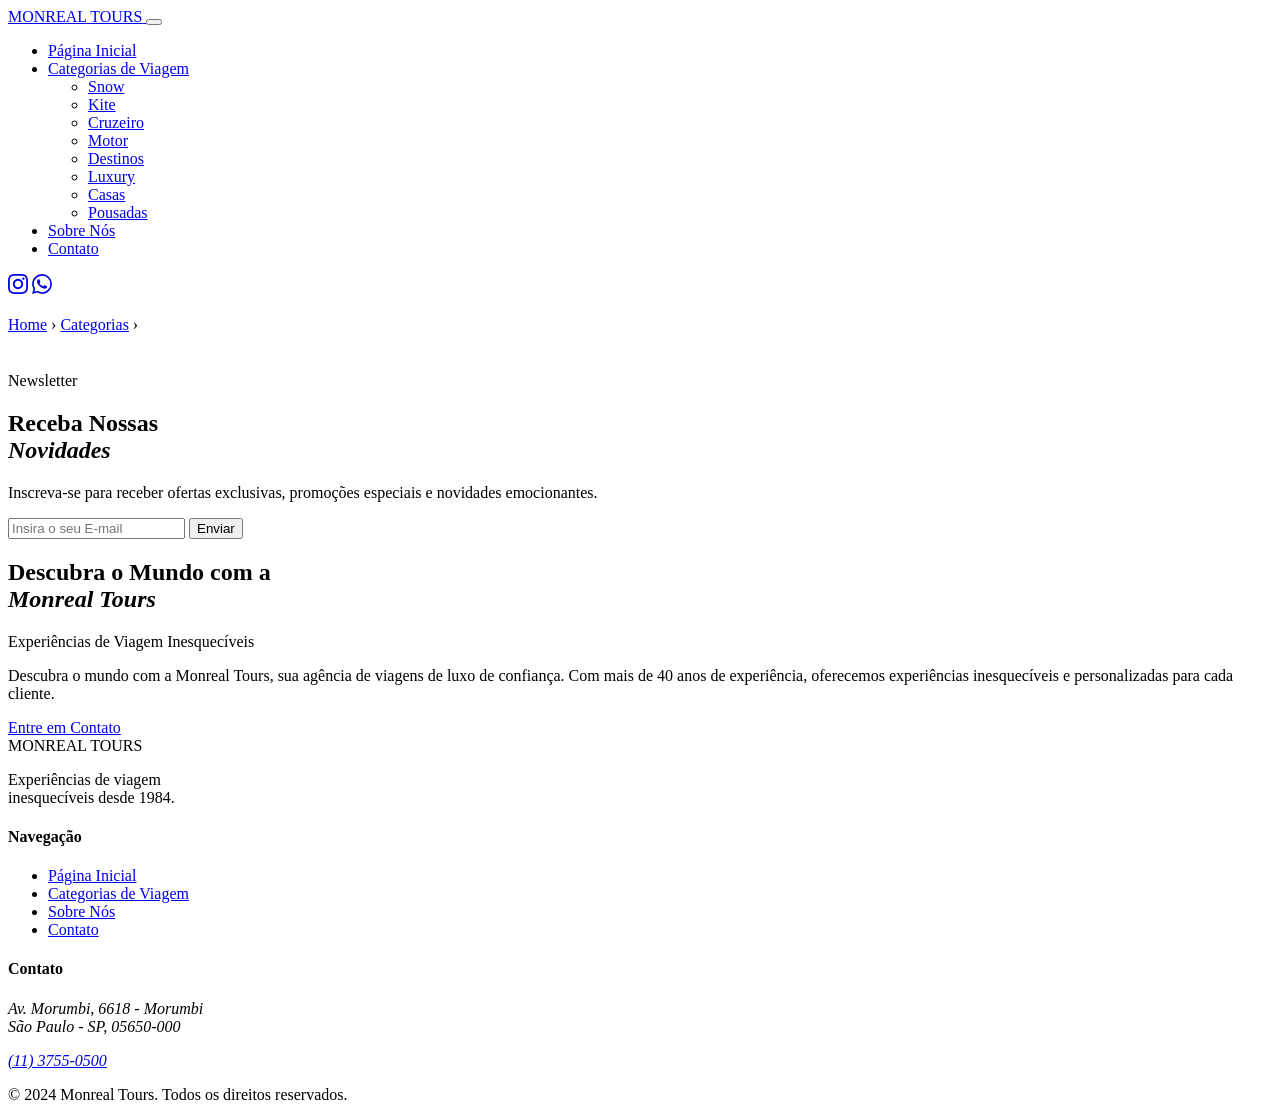
==== categoria.html @ c7194fc1 "Add files via upload" ====
<!DOCTYPE html>
<html lang="pt-BR">
<head>
  <meta charset="UTF-8" />
  <meta name="viewport" content="width=device-width, initial-scale=1.0" />
  <title>Categoria – Monreal Tours</title>
  <link rel="preconnect" href="https://fonts.googleapis.com" />
  <link rel="preconnect" href="https://fonts.gstatic.com" crossorigin />
  <link href="https://fonts.googleapis.com/css2?family=Cormorant+Garamond:ital,wght@0,300;0,400;0,600;0,700;1,300;1,400&family=DM+Sans:opsz,wght@9..40,300;9..40,400;9..40,500;9..40,600&display=swap" rel="stylesheet" />
  <link rel="stylesheet" href="assets/css/style.css" />
</head>
<body>

  <!-- NAVBAR -->
  <nav class="navbar" id="navbar">
    <div class="nav-container">
      <a href="index.html" class="nav-logo">
        <span class="logo-text">MONREAL</span>
        <span class="logo-sub">TOURS</span>
      </a>
      <button class="nav-toggle" id="navToggle" aria-label="Menu">
        <span></span><span></span><span></span>
      </button>
      <ul class="nav-links" id="navLinks">
        <li><a href="index.html">Página Inicial</a></li>
        <li class="has-dropdown">
          <a href="categorias.html" class="active">Categorias de Viagem</a>
          <ul class="dropdown">
            <li><a href="categoria.html?cat=snow">Snow</a></li>
            <li><a href="categoria.html?cat=kite">Kite</a></li>
            <li><a href="categoria.html?cat=cruzeiro">Cruzeiro</a></li>
            <li><a href="categoria.html?cat=motor">Motor</a></li>
            <li><a href="categoria.html?cat=destinos">Destinos</a></li>
            <li><a href="categoria.html?cat=luxury">Luxury</a></li>
            <li><a href="categoria.html?cat=casas">Casas</a></li>
            <li><a href="categoria.html?cat=pousadas">Pousadas</a></li>
          </ul>
        </li>
        <li><a href="sobre.html">Sobre Nós</a></li>
        <li><a href="contato.html">Contato</a></li>
      </ul>
      <div class="nav-social">
        <a href="#" aria-label="Instagram" class="social-icon"><svg width="20" height="20" viewBox="0 0 24 24" fill="currentColor"><path d="M12 2.163c3.204 0 3.584.012 4.85.07 3.252.148 4.771 1.691 4.919 4.919.058 1.265.069 1.645.069 4.849 0 3.205-.012 3.584-.069 4.849-.149 3.225-1.664 4.771-4.919 4.919-1.266.058-1.644.07-4.85.07-3.204 0-3.584-.012-4.849-.07-3.26-.149-4.771-1.699-4.919-4.92-.058-1.265-.07-1.644-.07-4.849 0-3.204.013-3.583.07-4.849.149-3.227 1.664-4.771 4.919-4.919 1.266-.057 1.645-.069 4.849-.069zm0-2.163c-3.259 0-3.667.014-4.947.072-4.358.2-6.78 2.618-6.98 6.98-.059 1.281-.073 1.689-.073 4.948 0 3.259.014 3.668.072 4.948.2 4.358 2.618 6.78 6.98 6.98 1.281.058 1.689.072 4.948.072 3.259 0 3.668-.014 4.948-.072 4.354-.2 6.782-2.618 6.979-6.98.059-1.28.073-1.689.073-4.948 0-3.259-.014-3.667-.072-4.947-.196-4.354-2.617-6.78-6.979-6.98-1.281-.059-1.69-.073-4.949-.073zm0 5.838c-3.403 0-6.162 2.759-6.162 6.162s2.759 6.163 6.162 6.163 6.162-2.759 6.162-6.163c0-3.403-2.759-6.162-6.162-6.162zm0 10.162c-2.209 0-4-1.79-4-4 0-2.209 1.791-4 4-4s4 1.791 4 4c0 2.21-1.791 4-4 4zm6.406-11.845c-.796 0-1.441.645-1.441 1.44s.645 1.44 1.441 1.44c.795 0 1.439-.645 1.439-1.44s-.644-1.44-1.439-1.44z"/></svg></a>
        <a href="https://wa.me/5511000000000" aria-label="WhatsApp" class="social-icon"><svg width="20" height="20" viewBox="0 0 24 24" fill="currentColor"><path d="M17.472 14.382c-.297-.149-1.758-.867-2.03-.967-.273-.099-.471-.148-.67.15-.197.297-.767.966-.94 1.164-.173.199-.347.223-.644.075-.297-.15-1.255-.463-2.39-1.475-.883-.788-1.48-1.761-1.653-2.059-.173-.297-.018-.458.13-.606.134-.133.298-.347.446-.52.149-.174.198-.298.298-.497.099-.198.05-.371-.025-.52-.075-.149-.669-1.612-.916-2.207-.242-.579-.487-.5-.669-.51-.173-.008-.371-.01-.57-.01-.198 0-.52.074-.792.372-.272.297-1.04 1.016-1.04 2.479 0 1.462 1.065 2.875 1.213 3.074.149.198 2.096 3.2 5.077 4.487.709.306 1.262.489 1.694.625.712.227 1.36.195 1.871.118.571-.085 1.758-.719 2.006-1.413.248-.694.248-1.289.173-1.413-.074-.124-.272-.198-.57-.347m-5.421 7.403h-.004a9.87 9.87 0 01-5.031-1.378l-.361-.214-3.741.982.998-3.648-.235-.374a9.86 9.86 0 01-1.51-5.26c.001-5.45 4.436-9.884 9.888-9.884 2.64 0 5.122 1.03 6.988 2.898a9.825 9.825 0 012.893 6.994c-.003 5.45-4.437 9.884-9.885 9.884m8.413-18.297A11.815 11.815 0 0012.05 0C5.495 0 .16 5.335.157 11.892c0 2.096.547 4.142 1.588 5.945L.057 24l6.305-1.654a11.882 11.882 0 005.683 1.448h.005c6.554 0 11.89-5.335 11.893-11.893a11.821 11.821 0 00-3.48-8.413z"/></svg></a>
      </div>
    </div>
  </nav>

  <!-- PAGE HERO – populado via JS -->
  <section class="page-hero" id="categoryHero">
    <div class="page-hero-bg">
      <img id="categoryHeroImg" src="" alt="" />
      <div class="page-hero-overlay"></div>
    </div>
    <div class="page-hero-content">
      <nav class="breadcrumb" aria-label="Breadcrumb">
        <a href="index.html">Home</a> <span>›</span>
        <a href="categorias.html">Categorias</a> <span>›</span>
        <span id="categoryBreadcrumb"></span>
      </nav>
      <h1 id="categoryTitle"></h1>
    </div>
  </section>

  <!-- DESCRIPTION -->
  <section class="section">
    <div class="container">
      <div class="section-header">
        <div class="section-label" id="categoryLabel"></div>
        <h2 class="section-title" id="categorySubtitle"></h2>
        <p class="section-desc" id="categoryDescription"></p>
      </div>

      <!-- PRODUTOS GRID -->
      <!-- 
        NOTA PARA CMS FUTURO:
        Esta grid será populada dinamicamente pelo CMS.
        Cada produto terá: id, nome, operadora, destino, descrição, imagens[], categoria.
        A estrutura de dados está em assets/js/data.js
      -->
      <div class="products-grid" id="productsGrid">
        <!-- Populado via JS -->
      </div>
    </div>
  </section>

  <!-- NEWSLETTER -->
  <section class="section section-newsletter">
    <div class="newsletter-collage">
      <img src="https://images.unsplash.com/photo-1548574505-5e239809ee19?w=400&q=80" alt="" class="collage-img" style="--r:0deg;--x:0%;--y:10%" />
      <img src="https://images.unsplash.com/photo-1524492412937-b28074a5d7da?w=300&q=80" alt="" class="collage-img" style="--r:3deg;--x:5%;--y:0%" />
    </div>
    <div class="newsletter-content">
      <div class="section-label">Newsletter</div>
      <h2 class="section-title">Receba Nossas<br /><em>Novidades</em></h2>
      <p class="section-desc">Inscreva-se para receber ofertas exclusivas, promoções especiais e novidades emocionantes.</p>
      <form class="newsletter-form" onsubmit="handleNewsletter(event)">
        <div class="form-row">
          <input type="email" placeholder="Insira o seu E-mail" required class="form-input" />
          <button type="submit" class="btn btn-primary">Enviar</button>
        </div>
      </form>
    </div>
  </section>

  <!-- ABOUT CTA -->
  <section class="section section-about-cta">
    <div class="container">
      <div class="about-cta-inner">
        <h2 class="section-title centered">Descubra o Mundo com a<br /><em>Monreal Tours</em></h2>
        <p class="section-subtitle centered">Experiências de Viagem Inesquecíveis</p>
        <p class="section-desc centered">Descubra o mundo com a Monreal Tours, sua agência de viagens de luxo de confiança. Com mais de 40 anos de experiência, oferecemos experiências inesquecíveis e personalizadas para cada cliente.</p>
        <a href="contato.html" class="btn btn-primary">Entre em Contato</a>
      </div>
    </div>
  </section>

  <!-- FOOTER -->
  <footer class="footer">
    <div class="footer-container">
      <div class="footer-brand">
        <div class="footer-logo">
          <span class="logo-text">MONREAL</span>
          <span class="logo-sub">TOURS</span>
        </div>
        <p class="footer-tagline">Experiências de viagem<br />inesquecíveis desde 1984.</p>
      </div>
      <div class="footer-nav">
        <h4>Navegação</h4>
        <ul>
          <li><a href="index.html">Página Inicial</a></li>
          <li><a href="categorias.html">Categorias de Viagem</a></li>
          <li><a href="sobre.html">Sobre Nós</a></li>
          <li><a href="contato.html">Contato</a></li>
        </ul>
      </div>
      <div class="footer-contact">
        <h4>Contato</h4>
        <address>
          <p>Av. Morumbi, 6618 - Morumbi<br />São Paulo - SP, 05650-000</p>
          <p><a href="tel:+551137550500">(11) 3755-0500</a></p>
        </address>
      </div>
    </div>
    <div class="footer-bottom">
      <p>© 2024 Monreal Tours. Todos os direitos reservados.</p>
    </div>
  </footer>

  <script src="assets/js/data.js"></script>
  <script src="assets/js/main.js"></script>
</body>
</html>
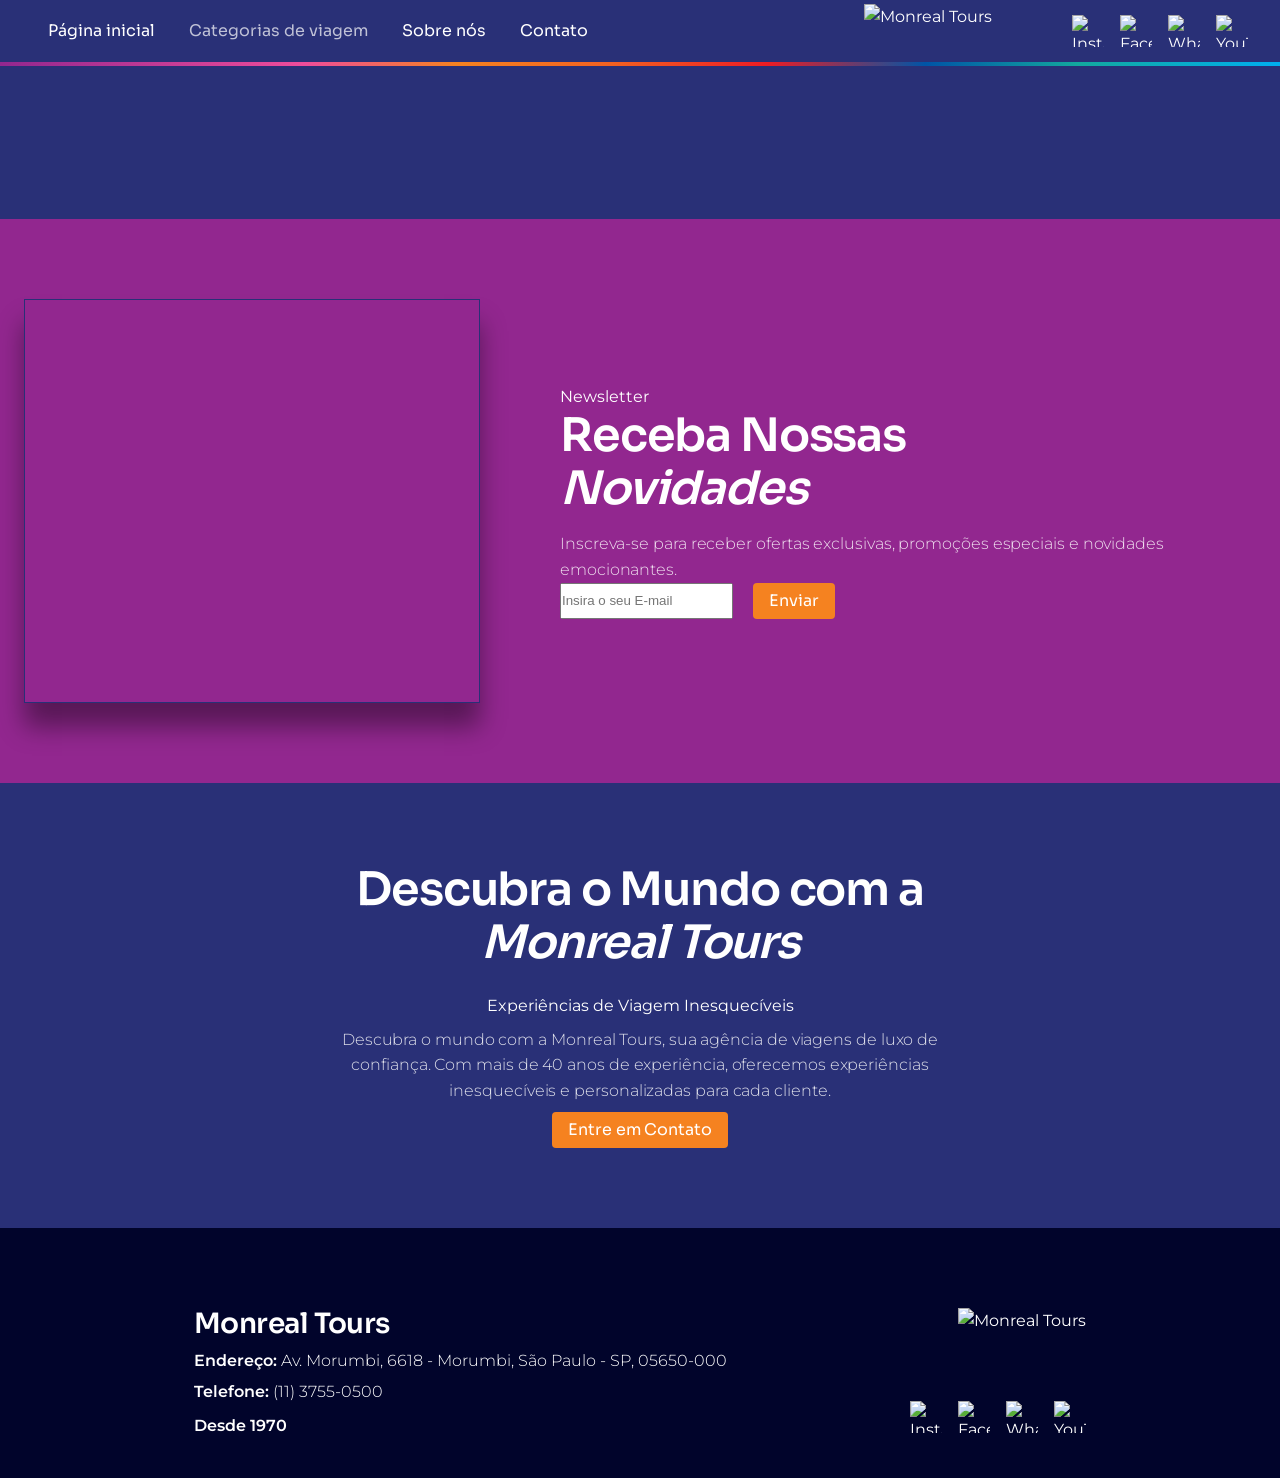
==== commit b6d46b8e: "Add files via upload" ====
--- a/categoria.html
+++ b/categoria.html
@@ -4,45 +4,46 @@
   <meta charset="UTF-8" />
   <meta name="viewport" content="width=device-width, initial-scale=1.0" />
   <title>Categoria – Monreal Tours</title>
-  <link rel="preconnect" href="https://fonts.googleapis.com" />
-  <link rel="preconnect" href="https://fonts.gstatic.com" crossorigin />
-  <link href="https://fonts.googleapis.com/css2?family=Cormorant+Garamond:ital,wght@0,300;0,400;0,600;0,700;1,300;1,400&family=DM+Sans:opsz,wght@9..40,300;9..40,400;9..40,500;9..40,600&display=swap" rel="stylesheet" />
-  <link rel="stylesheet" href="assets/css/style.css" />
+  
+  <link rel="stylesheet" href="style.css" />
 </head>
 <body>
-
   <!-- NAVBAR -->
   <nav class="navbar" id="navbar">
     <div class="nav-container">
+      <div class="nav-links-left">
+        <a href="index.html">Página inicial</a>
+        <a href="categorias.html" class="active">Categorias de viagem</a>
+        <a href="sobre.html">Sobre nós</a>
+        <a href="contato.html">Contato</a>
+      </div>
       <a href="index.html" class="nav-logo">
-        <span class="logo-text">MONREAL</span>
-        <span class="logo-sub">TOURS</span>
+        <img src="logomonreal.svg" alt="Monreal Tours" />
       </a>
+      <div class="nav-social">
+        <a href="https://instagram.com/monrealtours" target="_blank" rel="noopener" aria-label="Instagram">
+          <img src="assets/icons/instagram.svg" alt="Instagram" />
+        </a>
+        <a href="#" target="_blank" rel="noopener" aria-label="Facebook">
+          <img src="assets/icons/facebook.svg" alt="Facebook" />
+        </a>
+        <a href="https://wa.me/5511375550500" target="_blank" rel="noopener" aria-label="WhatsApp">
+          <img src="assets/icons/whatsapp.svg" alt="WhatsApp" />
+        </a>
+        <a href="https://youtube.com/@monrealtourstv" target="_blank" rel="noopener" aria-label="YouTube">
+          <img src="assets/icons/youtube.svg" alt="YouTube" />
+        </a>
+      </div>
       <button class="nav-toggle" id="navToggle" aria-label="Menu">
         <span></span><span></span><span></span>
       </button>
-      <ul class="nav-links" id="navLinks">
-        <li><a href="index.html">Página Inicial</a></li>
-        <li class="has-dropdown">
-          <a href="categorias.html" class="active">Categorias de Viagem</a>
-          <ul class="dropdown">
-            <li><a href="categoria.html?cat=snow">Snow</a></li>
-            <li><a href="categoria.html?cat=kite">Kite</a></li>
-            <li><a href="categoria.html?cat=cruzeiro">Cruzeiro</a></li>
-            <li><a href="categoria.html?cat=motor">Motor</a></li>
-            <li><a href="categoria.html?cat=destinos">Destinos</a></li>
-            <li><a href="categoria.html?cat=luxury">Luxury</a></li>
-            <li><a href="categoria.html?cat=casas">Casas</a></li>
-            <li><a href="categoria.html?cat=pousadas">Pousadas</a></li>
-          </ul>
-        </li>
-        <li><a href="sobre.html">Sobre Nós</a></li>
-        <li><a href="contato.html">Contato</a></li>
-      </ul>
-      <div class="nav-social">
-        <a href="#" aria-label="Instagram" class="social-icon"><svg width="20" height="20" viewBox="0 0 24 24" fill="currentColor"><path d="M12 2.163c3.204 0 3.584.012 4.85.07 3.252.148 4.771 1.691 4.919 4.919.058 1.265.069 1.645.069 4.849 0 3.205-.012 3.584-.069 4.849-.149 3.225-1.664 4.771-4.919 4.919-1.266.058-1.644.07-4.85.07-3.204 0-3.584-.012-4.849-.07-3.26-.149-4.771-1.699-4.919-4.92-.058-1.265-.07-1.644-.07-4.849 0-3.204.013-3.583.07-4.849.149-3.227 1.664-4.771 4.919-4.919 1.266-.057 1.645-.069 4.849-.069zm0-2.163c-3.259 0-3.667.014-4.947.072-4.358.2-6.78 2.618-6.98 6.98-.059 1.281-.073 1.689-.073 4.948 0 3.259.014 3.668.072 4.948.2 4.358 2.618 6.78 6.98 6.98 1.281.058 1.689.072 4.948.072 3.259 0 3.668-.014 4.948-.072 4.354-.2 6.782-2.618 6.979-6.98.059-1.28.073-1.689.073-4.948 0-3.259-.014-3.667-.072-4.947-.196-4.354-2.617-6.78-6.979-6.98-1.281-.059-1.69-.073-4.949-.073zm0 5.838c-3.403 0-6.162 2.759-6.162 6.162s2.759 6.163 6.162 6.163 6.162-2.759 6.162-6.163c0-3.403-2.759-6.162-6.162-6.162zm0 10.162c-2.209 0-4-1.79-4-4 0-2.209 1.791-4 4-4s4 1.791 4 4c0 2.21-1.791 4-4 4zm6.406-11.845c-.796 0-1.441.645-1.441 1.44s.645 1.44 1.441 1.44c.795 0 1.439-.645 1.439-1.44s-.644-1.44-1.439-1.44z"/></svg></a>
-        <a href="https://wa.me/5511000000000" aria-label="WhatsApp" class="social-icon"><svg width="20" height="20" viewBox="0 0 24 24" fill="currentColor"><path d="M17.472 14.382c-.297-.149-1.758-.867-2.03-.967-.273-.099-.471-.148-.67.15-.197.297-.767.966-.94 1.164-.173.199-.347.223-.644.075-.297-.15-1.255-.463-2.39-1.475-.883-.788-1.48-1.761-1.653-2.059-.173-.297-.018-.458.13-.606.134-.133.298-.347.446-.52.149-.174.198-.298.298-.497.099-.198.05-.371-.025-.52-.075-.149-.669-1.612-.916-2.207-.242-.579-.487-.5-.669-.51-.173-.008-.371-.01-.57-.01-.198 0-.52.074-.792.372-.272.297-1.04 1.016-1.04 2.479 0 1.462 1.065 2.875 1.213 3.074.149.198 2.096 3.2 5.077 4.487.709.306 1.262.489 1.694.625.712.227 1.36.195 1.871.118.571-.085 1.758-.719 2.006-1.413.248-.694.248-1.289.173-1.413-.074-.124-.272-.198-.57-.347m-5.421 7.403h-.004a9.87 9.87 0 01-5.031-1.378l-.361-.214-3.741.982.998-3.648-.235-.374a9.86 9.86 0 01-1.51-5.26c.001-5.45 4.436-9.884 9.888-9.884 2.64 0 5.122 1.03 6.988 2.898a9.825 9.825 0 012.893 6.994c-.003 5.45-4.437 9.884-9.885 9.884m8.413-18.297A11.815 11.815 0 0012.05 0C5.495 0 .16 5.335.157 11.892c0 2.096.547 4.142 1.588 5.945L.057 24l6.305-1.654a11.882 11.882 0 005.683 1.448h.005c6.554 0 11.89-5.335 11.893-11.893a11.821 11.821 0 00-3.48-8.413z"/></svg></a>
-      </div>
+    </div>
+    <div class="nav-colorbar"></div>
+    <div class="nav-mobile" id="navMobile">
+      <a href="index.html">Página inicial</a>
+      <a href="categorias.html">Categorias de viagem</a>
+      <a href="sobre.html">Sobre nós</a>
+      <a href="contato.html">Contato</a>
     </div>
   </nav>
 
@@ -114,36 +115,38 @@
       </div>
     </div>
   </section>
-
   <!-- FOOTER -->
   <footer class="footer">
-    <div class="footer-container">
-      <div class="footer-brand">
-        <div class="footer-logo">
-          <span class="logo-text">MONREAL</span>
-          <span class="logo-sub">TOURS</span>
+    <div class="footer-content">
+      <div class="footer-info">
+        <p class="footer-brand">Monreal Tours</p>
+        <div class="footer-address-row">
+          <strong>Endereço:</strong>
+          <span>Av. Morumbi, 6618 - Morumbi, São Paulo - SP, 05650-000</span>
         </div>
-        <p class="footer-tagline">Experiências de viagem<br />inesquecíveis desde 1984.</p>
+        <div class="footer-address-row">
+          <strong>Telefone:</strong>
+          <span>(11) 3755-0500</span>
+        </div>
+        <p class="footer-since">Desde 1970</p>
       </div>
-      <div class="footer-nav">
-        <h4>Navegação</h4>
-        <ul>
-          <li><a href="index.html">Página Inicial</a></li>
-          <li><a href="categorias.html">Categorias de Viagem</a></li>
-          <li><a href="sobre.html">Sobre Nós</a></li>
-          <li><a href="contato.html">Contato</a></li>
-        </ul>
+      <div class="footer-logo-col">
+        <img src="logomonreal.svg" alt="Monreal Tours" />
+        <div class="footer-social">
+          <a href="https://instagram.com/monrealtours" target="_blank" rel="noopener" aria-label="Instagram">
+            <img src="assets/icons/instagram.svg" alt="Instagram" />
+          </a>
+          <a href="#" target="_blank" rel="noopener" aria-label="Facebook">
+            <img src="assets/icons/facebook.svg" alt="Facebook" />
+          </a>
+          <a href="https://wa.me/5511375550500" target="_blank" rel="noopener" aria-label="WhatsApp">
+            <img src="assets/icons/whatsapp.svg" alt="WhatsApp" />
+          </a>
+          <a href="https://youtube.com/@monrealtourstv" target="_blank" rel="noopener" aria-label="YouTube">
+            <img src="assets/icons/youtube.svg" alt="YouTube" />
+          </a>
+        </div>
       </div>
-      <div class="footer-contact">
-        <h4>Contato</h4>
-        <address>
-          <p>Av. Morumbi, 6618 - Morumbi<br />São Paulo - SP, 05650-000</p>
-          <p><a href="tel:+551137550500">(11) 3755-0500</a></p>
-        </address>
-      </div>
-    </div>
-    <div class="footer-bottom">
-      <p>© 2024 Monreal Tours. Todos os direitos reservados.</p>
     </div>
   </footer>
 
--- a/style.css
+++ b/style.css
@@ -0,0 +1,836 @@
+/* =============================================
+   MONREAL TOURS — Main Stylesheet
+   Cores extraídas do Figma: #293077 #01042b #92278f #0054a6 #f58220
+   Fontes: Sora (headings) + Montserrat (body)
+   ============================================= */
+
+/* ── GOOGLE FONTS ────────────────────────────── */
+@import url('https://fonts.googleapis.com/css2?family=Sora:wght@300;400;500;600;700&family=Montserrat:wght@300;400;500;600;700&display=swap');
+
+/* ── TOKENS ─────────────────────────────────── */
+:root {
+  /* Cores exatas do Figma */
+  --blue-main:    #293077;   /* navbar, fundo principal */
+  --blue-dark:    #01042b;   /* footer */
+  --blue-mid:     #0054a6;   /* seção YouTube TV */
+  --purple:       #92278f;   /* seção newsletter */
+  --orange:       #f58220;   /* botões primários CTA */
+  --white:        #FFFFFF;
+  --off-white:    #FAFAFA;   /* cards */
+  --text-dark:    #262626;   /* texto sobre fundo claro */
+  --text-muted:   rgba(255,255,255,0.7);
+  --whatsapp:     #25D366;
+
+  /* Colorbar gradient (navbar separator) */
+  --colorbar: linear-gradient(90deg,
+    #92278f 0%,
+    #ee4c9b 23.7%,
+    #f58220 35.7%,
+    #f26121 47.8%,
+    #ed1c24 59.9%,
+    #0054a6 72.3%,
+    #13a89e 84.2%,
+    #00aeef 100%
+  );
+
+  --font-heading: 'Sora', system-ui, sans-serif;
+  --font-body:    'Montserrat', system-ui, sans-serif;
+
+  --nav-h:       62px;
+  --max-w:       1440px;
+  --inner-w:     1052px;
+  --section-pad: clamp(48px, 6vw, 80px);
+  --radius:      4px;
+  --radius-lg:   8px;
+
+  --ease-out:    cubic-bezier(0.16, 1, 0.3, 1);
+  --border:      rgba(255,255,255,0.12);
+}
+
+/* ── RESET ───────────────────────────────────── */
+*, *::before, *::after { box-sizing: border-box; margin: 0; padding: 0; }
+html { scroll-behavior: smooth; -webkit-text-size-adjust: 100%; }
+body {
+  font-family: var(--font-body);
+  background: var(--blue-main);
+  color: var(--white);
+  line-height: 1.6;
+  font-size: 16px;
+  overflow-x: hidden;
+}
+img { display: block; max-width: 100%; height: auto; }
+a { color: inherit; text-decoration: none; }
+button { cursor: pointer; border: none; background: none; font: inherit; }
+ul { list-style: none; }
+address { font-style: normal; }
+
+/* ── SCROLLBAR ───────────────────────────────── */
+::-webkit-scrollbar { width: 6px; }
+::-webkit-scrollbar-track { background: var(--blue-dark); }
+::-webkit-scrollbar-thumb { background: var(--orange); border-radius: 3px; }
+
+/* ── LAYOUT UTILS ────────────────────────────── */
+.container {
+  max-width: var(--max-w);
+  margin: 0 auto;
+  padding: 0 clamp(16px, 3vw, 32px);
+}
+.inner {
+  max-width: var(--inner-w);
+  margin: 0 auto;
+}
+.section {
+  padding: var(--section-pad) 0;
+}
+
+/* ── TYPOGRAPHY ──────────────────────────────── */
+h1, h2, h3, h4, h5 {
+  font-family: var(--font-heading);
+  font-weight: 600;
+  line-height: 1.15;
+}
+
+.section-title {
+  font-family: var(--font-heading);
+  font-size: clamp(1.8rem, 3.6vw, 3.25rem);
+  font-weight: 600;
+  line-height: 1.15;
+  letter-spacing: -0.025em;
+  color: var(--white);
+  margin-bottom: 16px;
+}
+.section-title.dark { color: var(--text-dark); }
+
+.section-desc {
+  font-family: var(--font-body);
+  font-size: 1rem;
+  font-weight: 300;
+  line-height: 1.6;
+  color: rgba(255,255,255,0.85);
+  max-width: 696px;
+  letter-spacing: -0.005em;
+}
+.section-header { margin-bottom: 40px; }
+
+/* ── BUTTONS ─────────────────────────────────── */
+.btn {
+  display: inline-flex;
+  align-items: center;
+  gap: 8px;
+  padding: 8px 16px;
+  border-radius: var(--radius);
+  font-family: var(--font-heading);
+  font-size: 1rem;
+  font-weight: 400;
+  line-height: 1.25;
+  letter-spacing: -0.005em;
+  transition: all 0.22s var(--ease-out);
+  white-space: nowrap;
+}
+.btn-primary {
+  background: var(--orange);
+  color: var(--white);
+}
+.btn-primary:hover {
+  background: #e0721a;
+  transform: translateY(-1px);
+  box-shadow: 0 6px 20px rgba(245,130,32,0.4);
+}
+.btn-link {
+  background: transparent;
+  color: var(--blue-main);
+  padding: 8px 16px;
+}
+.btn-link:hover { opacity: 0.65; }
+.btn-link.light { color: var(--white); }
+.btn-ghost {
+  background: transparent;
+  color: var(--white);
+  border: 1px solid rgba(255,255,255,0.4);
+}
+.btn-ghost:hover {
+  border-color: var(--orange);
+  color: var(--orange);
+}
+.btn-whatsapp {
+  background: var(--whatsapp);
+  color: var(--white);
+}
+.btn-whatsapp:hover {
+  background: #20bd5a;
+  transform: translateY(-1px);
+  box-shadow: 0 6px 20px rgba(37,211,102,0.35);
+}
+.btn.full-width { width: 100%; justify-content: center; }
+
+/* ── NAVBAR ──────────────────────────────────── */
+.navbar {
+  position: fixed;
+  top: 0; left: 0; right: 0;
+  z-index: 100;
+  background: var(--blue-main);
+  transition: box-shadow 0.3s;
+}
+.navbar.scrolled {
+  box-shadow: 0 2px 24px rgba(0,0,0,0.5);
+}
+.nav-container {
+  max-width: var(--max-w);
+  margin: 0 auto;
+  padding: 0 32px;
+  height: var(--nav-h);
+  display: flex;
+  align-items: center;
+  gap: 80px;
+}
+.nav-links-left {
+  display: flex;
+  align-items: center;
+  gap: 2px;
+  flex: 1;
+}
+.nav-links-left a {
+  font-family: var(--font-heading);
+  font-size: 1rem;
+  font-weight: 400;
+  line-height: 1.25;
+  color: var(--white);
+  padding: 8px 16px;
+  border-radius: var(--radius);
+  transition: opacity 0.2s;
+}
+.nav-links-left a:hover,
+.nav-links-left a.active { opacity: 0.7; }
+
+.nav-logo {
+  flex-shrink: 0;
+  display: flex;
+  align-items: center;
+}
+.nav-logo img { height: 54px; width: auto; }
+
+.nav-social {
+  display: flex;
+  align-items: center;
+  gap: 16px;
+}
+.nav-social a img { width: 32px; height: 32px; }
+
+.nav-colorbar {
+  height: 4px;
+  width: 100%;
+  background: var(--colorbar);
+}
+
+.nav-toggle {
+  display: none;
+  flex-direction: column;
+  gap: 5px;
+  padding: 8px;
+  margin-left: auto;
+}
+.nav-toggle span {
+  display: block;
+  width: 22px; height: 2px;
+  background: var(--white);
+  border-radius: 2px;
+  transition: all 0.25s;
+}
+
+.nav-mobile {
+  display: none;
+  flex-direction: column;
+  background: var(--blue-main);
+  padding: 16px 24px 24px;
+  gap: 4px;
+}
+.nav-mobile.open { display: flex; }
+.nav-mobile a {
+  font-family: var(--font-heading);
+  font-size: 1rem;
+  color: var(--white);
+  padding: 12px 16px;
+  border-bottom: 1px solid var(--border);
+  display: block;
+}
+.nav-mobile a:hover { opacity: 0.75; }
+
+/* ── HERO BANNER ─────────────────────────────── */
+.hero {
+  position: relative;
+  height: 320px;
+  display: flex;
+  align-items: flex-end;
+  overflow: hidden;
+  margin-top: var(--nav-h);
+}
+.hero-bg { position: absolute; inset: 0; }
+.hero-img {
+  width: 100%; height: 100%;
+  object-fit: cover;
+  animation: heroZoom 14s ease-in-out infinite alternate;
+}
+@keyframes heroZoom {
+  from { transform: scale(1); }
+  to   { transform: scale(1.06); }
+}
+.hero-overlay {
+  position: absolute; inset: 0;
+  background: rgba(41,48,119,0.32);
+}
+.hero-content {
+  position: relative; z-index: 2;
+  width: 100%;
+  padding: 0 clamp(24px, 4vw, 262px) 48px;
+}
+.hero-title {
+  font-family: var(--font-heading);
+  font-size: clamp(1.6rem, 3.6vw, 3.25rem);
+  font-weight: 600;
+  line-height: 1.15;
+  letter-spacing: -0.025em;
+  color: var(--white);
+}
+
+/* ── CARDS SECTION ───────────────────────────── */
+.section-cards {
+  background: var(--blue-main);
+  padding: 80px 0;
+}
+.cards-heading {
+  padding: 0 clamp(16px, 4vw, 194px);
+  margin-bottom: 24px;
+}
+.cards-grid-wrap {
+  display: flex;
+  justify-content: center;
+}
+.cards-grid {
+  display: flex;
+  flex-wrap: wrap;
+  gap: 24px;
+  max-width: var(--inner-w);
+  padding: 0 16px;
+}
+
+/* ── CARD COMPONENT ──────────────────────────── */
+.card {
+  background: var(--off-white);
+  border-radius: var(--radius);
+  padding: 16px;
+  width: 251px;
+  display: flex;
+  flex-direction: column;
+  gap: 8px;
+  box-shadow: 0 4px 4px rgba(0,0,0,0.25);
+  transition: transform 0.25s var(--ease-out), box-shadow 0.25s;
+  flex-shrink: 0;
+}
+.card:hover {
+  transform: translateY(-4px);
+  box-shadow: 0 12px 32px rgba(0,0,0,0.35);
+}
+.card-img {
+  width: 100%; height: 122px;
+  object-fit: cover;
+  border-radius: var(--radius);
+  display: block;
+}
+.card-img-placeholder {
+  width: 100%; height: 122px;
+  background: linear-gradient(135deg, #c8d8e8, #a0b8cc);
+  border-radius: var(--radius);
+}
+.card-title {
+  font-family: var(--font-heading);
+  font-size: 1.25rem;
+  font-weight: 600;
+  line-height: 1.2;
+  letter-spacing: -0.02em;
+  color: var(--text-dark);
+}
+.card-subtitle {
+  font-family: var(--font-body);
+  font-size: 1rem;
+  font-weight: 600;
+  line-height: 1.25;
+  letter-spacing: -0.005em;
+  color: var(--text-dark);
+}
+.card-desc {
+  font-family: var(--font-body);
+  font-size: 0.75rem;
+  font-weight: 300;
+  line-height: 1.35;
+  color: var(--text-dark);
+  flex: 1;
+}
+.card-footer { display: flex; justify-content: flex-end; }
+.card .btn-link {
+  color: var(--blue-main);
+  font-family: var(--font-heading);
+  font-size: 1rem;
+  font-weight: 400;
+  padding: 8px 16px;
+}
+.card .btn-link:hover { opacity: 0.65; }
+
+/* ── CATEGORIES PAGE ─────────────────────────── */
+.categories-grid {
+  display: grid;
+  grid-template-columns: repeat(2, 1fr);
+  gap: 24px;
+  max-width: var(--inner-w);
+  margin: 0 auto;
+}
+.cat-card {
+  background: var(--off-white);
+  border-radius: var(--radius);
+  overflow: hidden;
+  display: flex;
+  box-shadow: 0 4px 4px rgba(0,0,0,0.25);
+  transition: transform 0.25s var(--ease-out), box-shadow 0.25s;
+}
+.cat-card:hover {
+  transform: translateY(-3px);
+  box-shadow: 0 10px 28px rgba(0,0,0,0.35);
+}
+.cat-img { width: 200px; height: 160px; object-fit: cover; flex-shrink: 0; }
+.cat-img-placeholder { width: 200px; height: 160px; background: linear-gradient(135deg, #c8d8e8, #a0b8cc); flex-shrink: 0; }
+.cat-body {
+  padding: 20px;
+  display: flex;
+  flex-direction: column;
+  gap: 6px;
+  flex: 1;
+}
+.cat-title { font-family: var(--font-heading); font-size: 1.25rem; font-weight: 600; color: var(--text-dark); letter-spacing: -0.02em; }
+.cat-subtitle { font-size: 0.875rem; font-weight: 600; color: var(--text-dark); }
+.cat-desc { font-size: 0.75rem; font-weight: 300; color: var(--text-dark); line-height: 1.4; flex: 1; }
+.cat-body .btn-link { color: var(--blue-main); padding: 6px 0; font-size: 0.875rem; align-self: flex-end; }
+
+/* ── PRODUCTS GRID ───────────────────────────── */
+.products-grid {
+  display: grid;
+  grid-template-columns: repeat(4, 1fr);
+  gap: 24px;
+  max-width: var(--max-w);
+  margin: 0 auto;
+  padding: 0 32px;
+}
+
+/* ── INSTAGRAM SECTION ───────────────────────── */
+.section-instagram {
+  background: var(--blue-main);
+  padding: 80px 0;
+}
+.instagram-layout {
+  max-width: var(--max-w);
+  margin: 0 auto;
+  padding: 0 clamp(16px, 3vw, 32px);
+  display: flex;
+  flex-direction: column;
+  gap: 40px;
+}
+.instagram-text { max-width: 696px; }
+.instagram-grid {
+  display: grid;
+  grid-template-columns: repeat(4, 1fr);
+  gap: 32px;
+  max-width: var(--inner-w);
+}
+.instagram-photo { aspect-ratio: 1; object-fit: cover; display: block; width: 100%; }
+.instagram-photo-placeholder { aspect-ratio: 1; background: linear-gradient(135deg, #3a4080, #293077); }
+
+/* ── NEWSLETTER SECTION ──────────────────────── */
+.section-newsletter {
+  background: var(--purple);
+  padding: 80px 24px;
+  display: flex;
+  align-items: center;
+  gap: 80px;
+  overflow: hidden;
+  min-height: 484px;
+}
+.newsletter-collage {
+  flex: 1;
+  height: 404px;
+  display: flex;
+  overflow: hidden;
+  border: 1px solid var(--blue-main);
+  box-shadow: 0 24px 24px rgba(0,0,0,0.4);
+  min-width: 0;
+}
+.newsletter-collage img { height: 100%; width: auto; flex-shrink: 0; object-fit: cover; }
+.newsletter-form-col {
+  flex: 0 0 540px;
+  display: flex;
+  flex-direction: column;
+  gap: 24px;
+}
+.newsletter-form { display: flex; align-items: flex-end; gap: 8px; }
+.form-field { display: flex; flex-direction: column; gap: 4px; flex: 1; }
+.form-field label {
+  font-family: var(--font-body);
+  font-weight: 300;
+  font-size: 1rem;
+  color: var(--white);
+  line-height: 1.25;
+  letter-spacing: -0.005em;
+}
+.form-field input,
+.form-field textarea,
+.form-field select {
+  background: var(--white);
+  border: none;
+  border-radius: var(--radius);
+  height: 32px;
+  padding: 0 12px;
+  font-family: var(--font-body);
+  font-size: 0.9rem;
+  color: var(--text-dark);
+  width: 100%;
+}
+.form-field textarea { height: auto; min-height: 100px; padding: 10px 12px; resize: vertical; }
+.form-field input:focus,
+.form-field textarea:focus { outline: 2px solid var(--orange); }
+
+/* ── YOUTUBE SECTION ─────────────────────────── */
+.section-youtube {
+  background: var(--blue-mid);
+  padding: 80px;
+  display: flex;
+  align-items: flex-end;
+  gap: 80px;
+  overflow: hidden;
+  min-height: 484px;
+}
+.youtube-text {
+  flex: 1;
+  display: flex;
+  flex-direction: column;
+  gap: 24px;
+  justify-content: center;
+}
+.youtube-mockup { flex-shrink: 0; width: 657px; height: 399px; overflow: hidden; }
+.youtube-mockup img { width: 110%; height: 145%; object-fit: cover; margin-top: -21%; margin-left: -0.03%; }
+
+/* ── SOBRE CTA ───────────────────────────────── */
+.section-about-cta {
+  background: var(--blue-main);
+  padding: 80px 0;
+  text-align: center;
+}
+.about-cta-inner {
+  max-width: 696px;
+  margin: 0 auto;
+  padding: 0 24px;
+  display: flex;
+  flex-direction: column;
+  gap: 8px;
+  align-items: center;
+}
+.about-cta-subtitle {
+  font-family: var(--font-body);
+  font-size: 1rem;
+  font-weight: 600;
+  color: rgba(255,255,255,0.9);
+  letter-spacing: -0.005em;
+}
+
+/* ── FOOTER ──────────────────────────────────── */
+.footer {
+  background: var(--blue-dark);
+  padding: 80px 194px 40px;
+}
+.footer-content { display: flex; align-items: flex-start; gap: 39px; }
+.footer-info {
+  flex: 1;
+  display: flex;
+  flex-direction: column;
+  gap: 11px;
+  color: var(--white);
+}
+.footer-brand {
+  font-family: var(--font-heading);
+  font-size: 1.75rem;
+  font-weight: 600;
+  line-height: 1.15;
+  letter-spacing: -0.02em;
+  color: var(--white);
+}
+.footer-address-row {
+  display: flex;
+  align-items: flex-start;
+  gap: 4px;
+  font-size: 1rem;
+  line-height: 1.25;
+  flex-wrap: wrap;
+}
+.footer-address-row strong { font-family: var(--font-body); font-weight: 600; white-space: nowrap; }
+.footer-address-row span { font-family: var(--font-body); font-weight: 300; }
+.footer-since { font-family: var(--font-body); font-weight: 600; font-size: 1rem; }
+.footer-logo-col {
+  display: flex;
+  flex-direction: column;
+  gap: 8px;
+  align-items: flex-end;
+  justify-content: space-between;
+  height: 125px;
+  flex-shrink: 0;
+}
+.footer-logo-col img { height: 84px; width: auto; }
+.footer-social { display: flex; align-items: center; gap: 16px; }
+.footer-social a img { width: 32px; height: 32px; }
+
+/* ── SOBRE PAGE ──────────────────────────────── */
+.section-sobre { background: var(--blue-main); padding: 80px 0; }
+.sobre-intro-grid {
+  display: grid;
+  grid-template-columns: 1fr 1fr;
+  gap: 80px;
+  align-items: start;
+  max-width: var(--max-w);
+  margin: 0 auto;
+  padding: 0 32px;
+}
+.sobre-logo-display {
+  background: rgba(255,255,255,0.05);
+  border-radius: var(--radius-lg);
+  padding: 48px;
+  display: flex;
+  align-items: center;
+  justify-content: center;
+  margin-bottom: 32px;
+}
+.sobre-logo-display img { height: 120px; width: auto; }
+.sobre-stats { display: grid; grid-template-columns: repeat(3, 1fr); gap: 24px; }
+.stat { display: flex; flex-direction: column; gap: 4px; }
+.stat-num { font-family: var(--font-heading); font-size: 2.5rem; font-weight: 600; color: var(--orange); line-height: 1; }
+.stat-label { font-size: 0.85rem; font-weight: 300; color: rgba(255,255,255,0.7); }
+.sobre-text p { font-family: var(--font-body); font-size: 1rem; font-weight: 300; color: rgba(255,255,255,0.85); line-height: 1.75; margin-bottom: 20px; }
+
+.section-valores { background: rgba(0,0,0,0.15); padding: 80px 0; }
+.valores-grid {
+  display: grid;
+  grid-template-columns: repeat(4, 1fr);
+  gap: 24px;
+  max-width: var(--max-w);
+  margin: 40px auto 0;
+  padding: 0 32px;
+}
+.valor-card {
+  background: rgba(255,255,255,0.06);
+  border: 1px solid var(--border);
+  border-radius: var(--radius-lg);
+  padding: 28px 24px;
+  text-align: center;
+  transition: transform 0.3s var(--ease-out), border-color 0.3s;
+}
+.valor-card:hover { transform: translateY(-4px); border-color: var(--orange); }
+.valor-icon {
+  width: 52px; height: 52px;
+  background: rgba(245,130,32,0.12);
+  border-radius: 50%;
+  display: flex;
+  align-items: center;
+  justify-content: center;
+  margin: 0 auto 16px;
+  color: var(--orange);
+}
+.valor-card h3 { font-family: var(--font-heading); font-size: 1rem; font-weight: 600; color: var(--white); margin-bottom: 10px; }
+.valor-card p { font-size: 0.85rem; font-weight: 300; color: rgba(255,255,255,0.7); line-height: 1.65; }
+
+/* ── PRODUCT PAGE ────────────────────────────── */
+.section-product-detail { background: var(--blue-main); padding: 80px 0; }
+.product-detail-grid {
+  display: grid;
+  grid-template-columns: 1fr 400px;
+  gap: 48px;
+  max-width: var(--max-w);
+  margin: 0 auto;
+  padding: 0 32px;
+  align-items: start;
+}
+.product-hero-img { width: 100%; aspect-ratio: 16/9; object-fit: cover; border-radius: var(--radius); margin-bottom: 24px; }
+.product-hero-placeholder { width: 100%; aspect-ratio: 16/9; background: linear-gradient(135deg, #3a4080, #293077); border-radius: var(--radius); margin-bottom: 24px; }
+.product-tags { display: flex; gap: 8px; flex-wrap: wrap; margin-bottom: 16px; }
+.tag {
+  background: rgba(245,130,32,0.15);
+  color: var(--orange);
+  border: 1px solid rgba(245,130,32,0.3);
+  border-radius: 20px;
+  padding: 4px 14px;
+  font-size: 0.78rem;
+  font-weight: 500;
+}
+.product-info h1 { font-family: var(--font-heading); font-size: clamp(1.5rem, 3vw, 2.5rem); font-weight: 600; color: var(--white); margin-bottom: 8px; letter-spacing: -0.025em; }
+.product-brand { font-size: 1rem; font-weight: 600; color: rgba(255,255,255,0.7); margin-bottom: 24px; }
+.product-desc { font-size: 0.95rem; font-weight: 300; color: rgba(255,255,255,0.8); line-height: 1.8; margin-bottom: 32px; }
+.interest-card {
+  background: rgba(255,255,255,0.05);
+  border: 1px solid var(--border);
+  border-radius: var(--radius-lg);
+  padding: 32px 28px;
+  position: sticky;
+  top: calc(var(--nav-h) + 24px);
+}
+.interest-card h3 { font-family: var(--font-heading); font-size: 1.25rem; font-weight: 600; color: var(--white); margin-bottom: 8px; }
+.interest-card > p { font-size: 0.875rem; color: rgba(255,255,255,0.65); margin-bottom: 24px; font-weight: 300; }
+.interest-form { display: flex; flex-direction: column; gap: 16px; }
+.interest-form .form-field label { font-size: 0.85rem; font-weight: 500; color: rgba(255,255,255,0.8); display: block; margin-bottom: 6px; }
+.interest-form .form-field input,
+.interest-form .form-field textarea,
+.interest-form .form-field select {
+  background: rgba(255,255,255,0.08);
+  border: 1px solid var(--border);
+  border-radius: var(--radius);
+  height: 44px;
+  padding: 0 14px;
+  font-size: 0.9rem;
+  color: var(--white);
+  width: 100%;
+}
+.interest-form .form-field textarea { height: 100px; padding: 12px 14px; }
+.interest-form .form-field input::placeholder,
+.interest-form .form-field textarea::placeholder { color: rgba(255,255,255,0.35); }
+.interest-form .form-field input:focus,
+.interest-form .form-field textarea:focus { outline: none; border-color: var(--orange); }
+.whatsapp-cta-banner {
+  background: var(--whatsapp);
+  border-radius: var(--radius);
+  padding: 20px 24px;
+  display: flex;
+  align-items: center;
+  gap: 16px;
+  margin-top: 24px;
+}
+.whatsapp-cta-banner h4 { font-family: var(--font-heading); font-size: 1rem; font-weight: 600; color: var(--white); margin-bottom: 4px; }
+.whatsapp-cta-banner p { font-size: 0.8rem; color: rgba(255,255,255,0.85); font-weight: 300; }
+
+/* ── GALLERY ─────────────────────────────────── */
+.gallery-grid { display: grid; grid-template-columns: repeat(3, 1fr); gap: 16px; }
+.gallery-img { width: 100%; aspect-ratio: 4/3; object-fit: cover; border-radius: var(--radius); transition: opacity 0.2s; }
+.gallery-img:hover { opacity: 0.85; }
+
+/* ── CONTACT PAGE ────────────────────────────── */
+.section-contact { background: var(--blue-main); padding: 80px 0; }
+.contact-grid {
+  display: grid;
+  grid-template-columns: 1fr 1fr;
+  gap: 60px;
+  max-width: var(--max-w);
+  margin: 0 auto;
+  padding: 0 32px;
+  align-items: start;
+}
+.contact-aside { display: flex; flex-direction: column; gap: 24px; }
+.contact-card {
+  background: rgba(255,255,255,0.05);
+  border: 1px solid var(--border);
+  border-radius: var(--radius-lg);
+  padding: 28px;
+}
+.contact-card h3 { font-family: var(--font-heading); font-size: 1.1rem; font-weight: 600; color: var(--white); margin-bottom: 8px; }
+.contact-card p { font-size: 0.875rem; font-weight: 300; color: rgba(255,255,255,0.7); line-height: 1.7; margin-bottom: 16px; }
+.contact-form { display: flex; flex-direction: column; gap: 20px; }
+.form-row { display: flex; gap: 20px; }
+.form-row .form-field { flex: 1; }
+.contact-form .form-field label { font-size: 0.85rem; font-weight: 500; color: rgba(255,255,255,0.8); display: block; margin-bottom: 6px; }
+.contact-form .form-field input,
+.contact-form .form-field textarea,
+.contact-form .form-field select {
+  background: rgba(255,255,255,0.08);
+  border: 1px solid var(--border);
+  border-radius: var(--radius);
+  height: 44px;
+  padding: 0 14px;
+  font-size: 0.9rem;
+  color: var(--white);
+  width: 100%;
+}
+.contact-form .form-field textarea { height: 120px; padding: 12px 14px; resize: vertical; }
+.contact-form .form-field input::placeholder,
+.contact-form .form-field textarea::placeholder { color: rgba(255,255,255,0.35); }
+.contact-form .form-field input:focus,
+.contact-form .form-field textarea:focus { outline: none; border-color: var(--orange); }
+.contact-social-list { display: flex; gap: 16px; }
+.contact-social-item { display: flex; flex-direction: column; align-items: center; gap: 6px; color: rgba(255,255,255,0.6); font-size: 0.75rem; transition: color 0.2s; }
+.contact-social-item:hover { color: var(--orange); }
+.contact-social-item img { width: 32px; height: 32px; }
+.form-success {
+  display: flex;
+  align-items: center;
+  gap: 12px;
+  background: rgba(37,211,102,0.1);
+  border: 1px solid rgba(37,211,102,0.3);
+  border-radius: var(--radius);
+  padding: 16px 20px;
+  color: var(--whatsapp);
+  font-size: 0.9rem;
+  margin-top: 16px;
+}
+
+/* ── ANIMATIONS ──────────────────────────────── */
+@keyframes fadeUp {
+  from { opacity: 0; transform: translateY(24px); }
+  to   { opacity: 1; transform: translateY(0); }
+}
+.animate-up {
+  opacity: 0;
+  transform: translateY(32px);
+  transition: opacity 0.65s var(--ease-out), transform 0.65s var(--ease-out);
+}
+.animate-up.visible { opacity: 1; transform: translateY(0); }
+
+/* ── RESPONSIVE ──────────────────────────────── */
+@media (max-width: 1200px) {
+  .footer { padding: 64px 48px 32px; }
+  .products-grid { grid-template-columns: repeat(3, 1fr); }
+  .valores-grid { grid-template-columns: repeat(2, 1fr); }
+}
+@media (max-width: 1024px) {
+  .nav-container { gap: 32px; }
+  .section-youtube { flex-direction: column; padding: 60px 32px; gap: 40px; }
+  .youtube-mockup { width: 100%; height: auto; }
+  .youtube-mockup img { width: 100%; height: auto; margin: 0; }
+  .categories-grid { grid-template-columns: 1fr; }
+  .sobre-intro-grid { grid-template-columns: 1fr; }
+  .section-newsletter { flex-direction: column; gap: 40px; }
+  .newsletter-collage { width: 100%; max-height: 280px; }
+  .newsletter-form-col { flex: none; width: 100%; }
+}
+@media (max-width: 900px) {
+  .instagram-grid { grid-template-columns: repeat(2, 1fr); }
+  .contact-grid { grid-template-columns: 1fr; }
+  .product-detail-grid { grid-template-columns: 1fr; }
+  .interest-card { position: static; }
+  .products-grid { grid-template-columns: repeat(2, 1fr); }
+}
+@media (max-width: 768px) {
+  :root { --nav-h: 56px; }
+  .nav-links-left, .nav-social { display: none; }
+  .nav-container { gap: 16px; }
+  .nav-toggle { display: flex; }
+  .hero-title { font-size: clamp(1.3rem, 6vw, 1.8rem); }
+  .cards-grid { display: grid; grid-template-columns: repeat(2, 1fr); width: 100%; }
+  .card { width: auto; }
+  .instagram-grid { grid-template-columns: repeat(2, 1fr); }
+  .gallery-grid { grid-template-columns: repeat(2, 1fr); }
+  .valores-grid { grid-template-columns: 1fr; }
+  .footer { padding: 48px 24px 32px; }
+  .footer-content { flex-direction: column; gap: 24px; }
+  .footer-logo-col { align-items: flex-start; height: auto; }
+  .products-grid { grid-template-columns: 1fr; }
+  .sobre-stats { grid-template-columns: 1fr 1fr; }
+}
+@media (max-width: 480px) {
+  .cards-grid { grid-template-columns: 1fr; }
+  .categories-grid { grid-template-columns: 1fr; }
+  .cat-card { flex-direction: column; }
+  .cat-img, .cat-img-placeholder { width: 100%; height: 160px; }
+  .gallery-grid { grid-template-columns: 1fr; }
+  .form-row { flex-direction: column; }
+  .newsletter-form { flex-direction: column; }
+  .sobre-stats { grid-template-columns: 1fr; }
+}
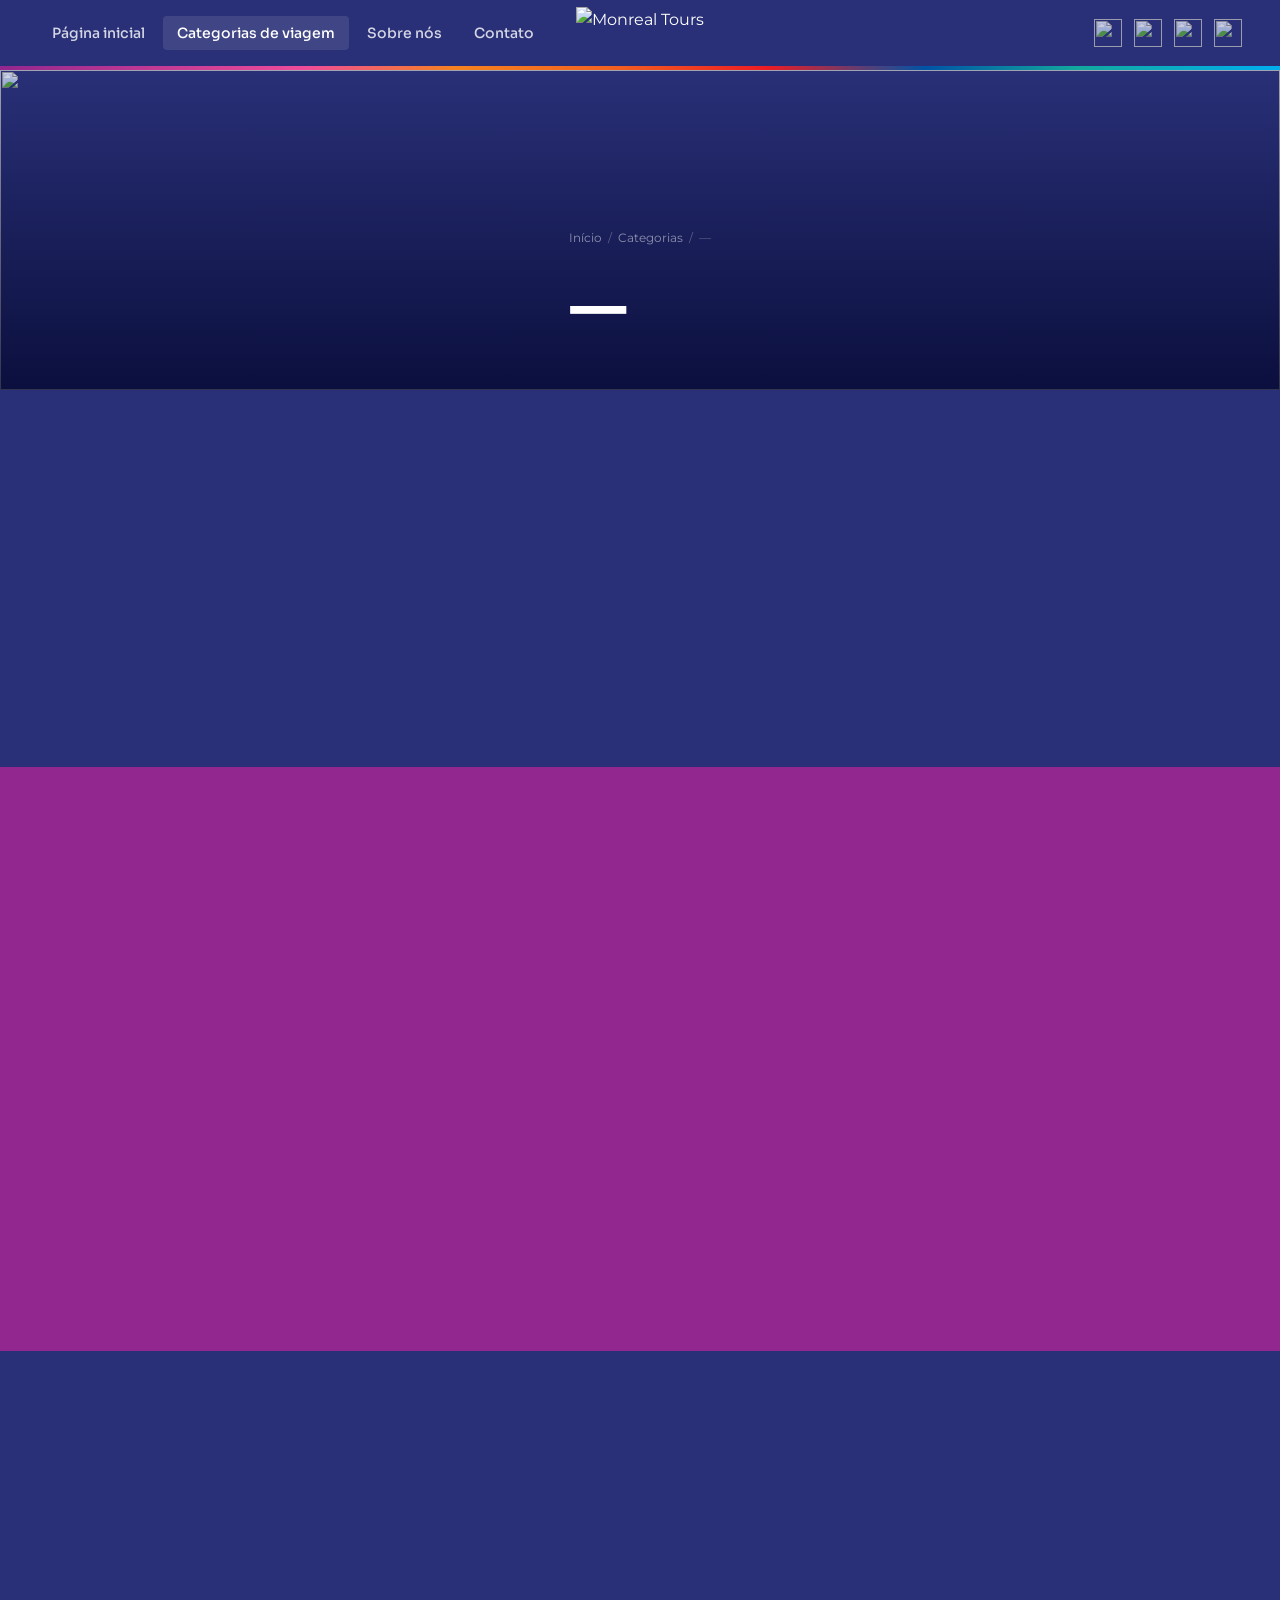
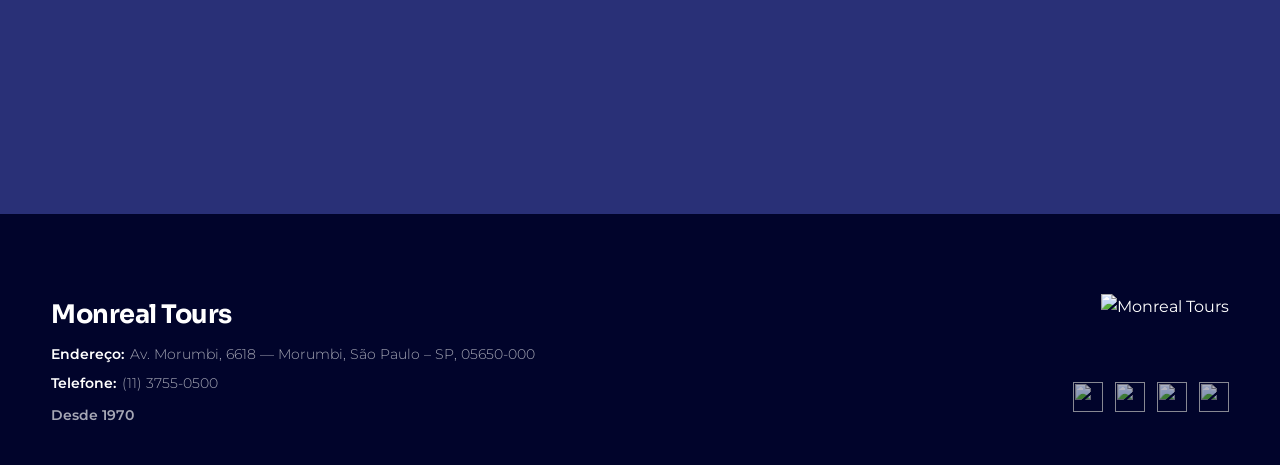
==== commit c44ef8d1: "Add files via upload" ====
--- a/categoria.html
+++ b/categoria.html
@@ -3,154 +3,196 @@
 <head>
   <meta charset="UTF-8" />
   <meta name="viewport" content="width=device-width, initial-scale=1.0" />
-  <title>Categoria – Monreal Tours</title>
-  
+  <title>Categoria — Monreal Tours</title>
   <link rel="stylesheet" href="style.css" />
 </head>
 <body>
-  <!-- NAVBAR -->
-  <nav class="navbar" id="navbar">
-    <div class="nav-container">
-      <div class="nav-links-left">
-        <a href="index.html">Página inicial</a>
-        <a href="categorias.html" class="active">Categorias de viagem</a>
-        <a href="sobre.html">Sobre nós</a>
-        <a href="contato.html">Contato</a>
-      </div>
-      <a href="index.html" class="nav-logo">
-        <img src="logomonreal.svg" alt="Monreal Tours" />
-      </a>
-      <div class="nav-social">
-        <a href="https://instagram.com/monrealtours" target="_blank" rel="noopener" aria-label="Instagram">
-          <img src="assets/icons/instagram.svg" alt="Instagram" />
-        </a>
-        <a href="#" target="_blank" rel="noopener" aria-label="Facebook">
-          <img src="assets/icons/facebook.svg" alt="Facebook" />
-        </a>
-        <a href="https://wa.me/5511375550500" target="_blank" rel="noopener" aria-label="WhatsApp">
-          <img src="assets/icons/whatsapp.svg" alt="WhatsApp" />
-        </a>
-        <a href="https://youtube.com/@monrealtourstv" target="_blank" rel="noopener" aria-label="YouTube">
-          <img src="assets/icons/youtube.svg" alt="YouTube" />
-        </a>
-      </div>
-      <button class="nav-toggle" id="navToggle" aria-label="Menu">
-        <span></span><span></span><span></span>
-      </button>
-    </div>
-    <div class="nav-colorbar"></div>
-    <div class="nav-mobile" id="navMobile">
+
+<!-- NAV -->
+<nav class="nav" id="nav">
+  <div class="nav__inner">
+    <div class="nav__links">
       <a href="index.html">Página inicial</a>
-      <a href="categorias.html">Categorias de viagem</a>
+      <a href="categorias.html" class="active">Categorias de viagem</a>
       <a href="sobre.html">Sobre nós</a>
       <a href="contato.html">Contato</a>
     </div>
-  </nav>
+    <a href="index.html" class="nav__logo"><img src="logomonreal.svg" alt="Monreal Tours" /></a>
+    <div class="nav__social">
+      <a href="https://instagram.com/monrealtours" target="_blank" rel="noopener" aria-label="Instagram"><img src="assets/icons/instagram.svg" alt="" /></a>
+      <a href="#" target="_blank" rel="noopener" aria-label="Facebook"><img src="assets/icons/facebook.svg" alt="" /></a>
+      <a href="https://wa.me/5511375550500" target="_blank" rel="noopener" aria-label="WhatsApp"><img src="assets/icons/whatsapp.svg" alt="" /></a>
+      <a href="https://youtube.com/@monrealtourstv" target="_blank" rel="noopener" aria-label="YouTube"><img src="assets/icons/youtube.svg" alt="" /></a>
+      <button class="nav__toggle" id="navToggle" aria-label="Menu" aria-expanded="false"><span></span><span></span><span></span></button>
+    </div>
+  </div>
+  <div class="nav__bar"></div>
+  <div class="nav__drawer" id="navDrawer">
+    <a href="index.html">Página inicial</a>
+    <a href="categorias.html">Categorias de viagem</a>
+    <a href="sobre.html">Sobre nós</a>
+    <a href="contato.html">Contato</a>
+  </div>
+</nav>
 
-  <!-- PAGE HERO – populado via JS -->
-  <section class="page-hero" id="categoryHero">
-    <div class="page-hero-bg">
-      <img id="categoryHeroImg" src="" alt="" />
-      <div class="page-hero-overlay"></div>
+<!-- HERO (dinâmico) -->
+<section class="page-hero" id="catHero">
+  <div class="page-hero__bg">
+    <img src="" alt="" class="page-hero__img" id="catHeroImg" />
+    <div class="page-hero__overlay"></div>
+  </div>
+  <div class="page-hero__content wrap">
+    <div class="breadcrumb">
+      <a href="index.html">Início</a>
+      <span>/</span>
+      <a href="categorias.html">Categorias</a>
+      <span>/</span>
+      <span id="catBreadcrumb">—</span>
     </div>
-    <div class="page-hero-content">
-      <nav class="breadcrumb" aria-label="Breadcrumb">
-        <a href="index.html">Home</a> <span>›</span>
-        <a href="categorias.html">Categorias</a> <span>›</span>
-        <span id="categoryBreadcrumb"></span>
-      </nav>
-      <h1 id="categoryTitle"></h1>
+    <h1 class="page-hero__title" id="catTitle">—</h1>
+  </div>
+</section>
+
+<!-- PRODUCTS -->
+<section class="section" style="background:var(--c-navy)">
+  <div class="wrap">
+    <div class="sec-hd fade-up" id="catHd">
+      <p class="sec-hd__pre" id="catPre">—</p>
+      <h2 class="sec-hd__title" id="catH2">—</h2>
+      <p class="sec-hd__desc" id="catDesc">—</p>
     </div>
-  </section>
+    <div class="products-grid" id="productsGrid"></div>
+    <p id="noProds" style="display:none;text-align:center;color:var(--c-muted);font-family:var(--ff-body);padding:40px 0">
+      Nenhum produto encontrado para esta categoria. <a href="contato.html" style="color:var(--c-orange)">Entre em contato</a> para saber mais.
+    </p>
+  </div>
+</section>
 
-  <!-- DESCRIPTION -->
-  <section class="section">
-    <div class="container">
-      <div class="section-header">
-        <div class="section-label" id="categoryLabel"></div>
-        <h2 class="section-title" id="categorySubtitle"></h2>
-        <p class="section-desc" id="categoryDescription"></p>
+<!-- NEWSLETTER -->
+<section class="section-nl">
+  <div class="wrap">
+    <div class="nl-layout">
+      <div class="nl-collage fade-up">
+        <div class="nl-collage__strip">
+          <img src="https://images.unsplash.com/photo-1414438992182-69e404046b44?w=300&q=80" alt="" loading="lazy" />
+          <img src="https://images.unsplash.com/photo-1449965408869-eaa3f722e40d?w=300&q=80" alt="" loading="lazy" />
+          <img src="https://images.unsplash.com/photo-1548574505-5e239809ee19?w=300&q=80" alt="" loading="lazy" />
+        </div>
       </div>
-
-      <!-- PRODUTOS GRID -->
-      <!-- 
-        NOTA PARA CMS FUTURO:
-        Esta grid será populada dinamicamente pelo CMS.
-        Cada produto terá: id, nome, operadora, destino, descrição, imagens[], categoria.
-        A estrutura de dados está em assets/js/data.js
-      -->
-      <div class="products-grid" id="productsGrid">
-        <!-- Populado via JS -->
+      <div class="nl-form fade-up" style="transition-delay:.1s">
+        <div class="sec-hd" style="margin-bottom:0">
+          <p class="sec-hd__pre">Newsletter</p>
+          <h2 class="sec-hd__title">Receba Nossas Novidades</h2>
+          <p class="sec-hd__desc">Ofertas exclusivas e promoções especiais diretamente em sua caixa de entrada.</p>
+        </div>
+        <form id="nlForm">
+          <div class="nl-input-row">
+            <input type="email" placeholder="Seu e-mail" required />
+            <button type="submit" class="btn btn-primary">Enviar</button>
+          </div>
+          <div id="nlOk" class="form-ok" style="display:none;margin-top:10px">✓ Inscrito com sucesso!</div>
+        </form>
       </div>
     </div>
-  </section>
+  </div>
+</section>
 
-  <!-- NEWSLETTER -->
-  <section class="section section-newsletter">
-    <div class="newsletter-collage">
-      <img src="https://images.unsplash.com/photo-1548574505-5e239809ee19?w=400&q=80" alt="" class="collage-img" style="--r:0deg;--x:0%;--y:10%" />
-      <img src="https://images.unsplash.com/photo-1524492412937-b28074a5d7da?w=300&q=80" alt="" class="collage-img" style="--r:3deg;--x:5%;--y:0%" />
+<!-- ABOUT CTA -->
+<section class="section-about-cta">
+  <div class="wrap">
+    <div class="about-cta-inner fade-up">
+      <h2 class="sec-hd__title" style="text-align:center;margin-bottom:8px">Descubra o Mundo com a Monreal Tours</h2>
+      <p class="sec-hd__desc" style="text-align:center;margin:0 auto 28px">Com mais de 40 anos de experiência, oferecemos as melhores experiências personalizadas para cada destino.</p>
+      <a href="contato.html" class="btn btn-primary">Entre em contato</a>
     </div>
-    <div class="newsletter-content">
-      <div class="section-label">Newsletter</div>
-      <h2 class="section-title">Receba Nossas<br /><em>Novidades</em></h2>
-      <p class="section-desc">Inscreva-se para receber ofertas exclusivas, promoções especiais e novidades emocionantes.</p>
-      <form class="newsletter-form" onsubmit="handleNewsletter(event)">
-        <div class="form-row">
-          <input type="email" placeholder="Insira o seu E-mail" required class="form-input" />
-          <button type="submit" class="btn btn-primary">Enviar</button>
-        </div>
-      </form>
-    </div>
-  </section>
+  </div>
+</section>
 
-  <!-- ABOUT CTA -->
-  <section class="section section-about-cta">
-    <div class="container">
-      <div class="about-cta-inner">
-        <h2 class="section-title centered">Descubra o Mundo com a<br /><em>Monreal Tours</em></h2>
-        <p class="section-subtitle centered">Experiências de Viagem Inesquecíveis</p>
-        <p class="section-desc centered">Descubra o mundo com a Monreal Tours, sua agência de viagens de luxo de confiança. Com mais de 40 anos de experiência, oferecemos experiências inesquecíveis e personalizadas para cada cliente.</p>
-        <a href="contato.html" class="btn btn-primary">Entre em Contato</a>
+<!-- FOOTER -->
+<footer class="footer">
+  <div class="wrap">
+    <div class="footer__inner">
+      <div class="footer__info">
+        <p class="footer__brand">Monreal Tours</p>
+        <p class="footer__row"><strong>Endereço:</strong><span>Av. Morumbi, 6618 — Morumbi, São Paulo – SP, 05650-000</span></p>
+        <p class="footer__row"><strong>Telefone:</strong><span>(11) 3755-0500</span></p>
+        <p class="footer__since">Desde 1970</p>
       </div>
-    </div>
-  </section>
-  <!-- FOOTER -->
-  <footer class="footer">
-    <div class="footer-content">
-      <div class="footer-info">
-        <p class="footer-brand">Monreal Tours</p>
-        <div class="footer-address-row">
-          <strong>Endereço:</strong>
-          <span>Av. Morumbi, 6618 - Morumbi, São Paulo - SP, 05650-000</span>
-        </div>
-        <div class="footer-address-row">
-          <strong>Telefone:</strong>
-          <span>(11) 3755-0500</span>
-        </div>
-        <p class="footer-since">Desde 1970</p>
-      </div>
-      <div class="footer-logo-col">
-        <img src="logomonreal.svg" alt="Monreal Tours" />
-        <div class="footer-social">
-          <a href="https://instagram.com/monrealtours" target="_blank" rel="noopener" aria-label="Instagram">
-            <img src="assets/icons/instagram.svg" alt="Instagram" />
-          </a>
-          <a href="#" target="_blank" rel="noopener" aria-label="Facebook">
-            <img src="assets/icons/facebook.svg" alt="Facebook" />
-          </a>
-          <a href="https://wa.me/5511375550500" target="_blank" rel="noopener" aria-label="WhatsApp">
-            <img src="assets/icons/whatsapp.svg" alt="WhatsApp" />
-          </a>
-          <a href="https://youtube.com/@monrealtourstv" target="_blank" rel="noopener" aria-label="YouTube">
-            <img src="assets/icons/youtube.svg" alt="YouTube" />
-          </a>
+      <div class="footer__right">
+        <div class="footer__logo"><img src="logomonreal.svg" alt="Monreal Tours" /></div>
+        <div class="footer__social">
+          <a href="https://instagram.com/monrealtours" target="_blank" rel="noopener" aria-label="Instagram"><img src="assets/icons/instagram.svg" alt="" /></a>
+          <a href="#" target="_blank" rel="noopener" aria-label="Facebook"><img src="assets/icons/facebook.svg" alt="" /></a>
+          <a href="https://wa.me/5511375550500" target="_blank" rel="noopener" aria-label="WhatsApp"><img src="assets/icons/whatsapp.svg" alt="" /></a>
+          <a href="https://youtube.com/@monrealtourstv" target="_blank" rel="noopener" aria-label="YouTube"><img src="assets/icons/youtube.svg" alt="" /></a>
         </div>
       </div>
     </div>
-  </footer>
+  </div>
+</footer>
 
-  <script src="assets/js/data.js"></script>
-  <script src="assets/js/main.js"></script>
+<script src="assets/js/data.js"></script>
+<script src="assets/js/main.js"></script>
+<script>
+(function() {
+  const params = new URLSearchParams(location.search);
+  const catId = params.get('cat');
+  if (!catId || !window.MT) return;
+
+  const cat = window.MT.categories.find(c => c.id === catId);
+  if (!cat) return;
+
+  // Meta
+  document.title = cat.name + ' — Monreal Tours';
+
+  // Hero
+  const heroImg = document.getElementById('catHeroImg');
+  heroImg.src = cat.img;
+  heroImg.alt = cat.name;
+  document.getElementById('catTitle').textContent = cat.name;
+  document.getElementById('catBreadcrumb').textContent = cat.name;
+
+  // Section header
+  document.getElementById('catPre').textContent = cat.subtitle;
+  document.getElementById('catH2').textContent = 'Aventuras em ' + cat.name;
+  document.getElementById('catDesc').textContent = cat.desc + ' Confira abaixo os destinos e pacotes disponíveis nesta categoria.';
+
+  // Products
+  const prods = window.MT.products.filter(p => p.category === catId);
+  const grid = document.getElementById('productsGrid');
+
+  if (prods.length === 0) {
+    document.getElementById('noProds').style.display = 'block';
+    return;
+  }
+
+  prods.forEach((p, i) => {
+    const d = document.createElement('a');
+    d.href = 'produto.html?id=' + p.id;
+    d.className = 'prod-card fade-up';
+    d.style.transitionDelay = (i * 0.08) + 's';
+    d.innerHTML = `
+      <div class="prod-card__img-wrap">
+        <img src="${p.img}" alt="${p.name}" class="prod-card__img" loading="lazy" />
+      </div>
+      <div class="prod-card__body">
+        <p class="prod-card__brand">${p.brand}</p>
+        <p class="prod-card__name">${p.name}</p>
+        <p class="prod-card__desc">${p.desc.substring(0, 120)}…</p>
+        <div class="prod-card__foot">
+          <span class="prod-card__link">Quero ir!</span>
+        </div>
+      </div>`;
+    grid.appendChild(d);
+  });
+
+  document.querySelectorAll('.fade-up:not(.observed)').forEach(el => {
+    el.classList.add('observed');
+    new IntersectionObserver((es, o) => {
+      es.forEach(e => { if (e.isIntersecting) { e.target.classList.add('in'); o.unobserve(e.target); } });
+    }, { threshold: 0.1 }).observe(el);
+  });
+})();
+</script>
 </body>
 </html>
--- a/style.css
+++ b/style.css
@@ -1,836 +1,341 @@
-/* =============================================
-   MONREAL TOURS — Main Stylesheet
-   Cores extraídas do Figma: #293077 #01042b #92278f #0054a6 #f58220
-   Fontes: Sora (headings) + Montserrat (body)
-   ============================================= */
-
-/* ── GOOGLE FONTS ────────────────────────────── */
-@import url('https://fonts.googleapis.com/css2?family=Sora:wght@300;400;500;600;700&family=Montserrat:wght@300;400;500;600;700&display=swap');
+/* =============================================================
+   MONREAL TOURS — Design System
+   Colors: Figma-exact palette
+   Type: Sora (headings) + Montserrat (body)
+   ============================================================= */
+
+@import url('https://fonts.googleapis.com/css2?family=Sora:wght@300;400;500;600;700&family=Montserrat:ital,wght@0,300;0,400;0,500;0,600;0,700;1,300;1,400&display=swap');
 
 /* ── TOKENS ─────────────────────────────────── */
 :root {
-  /* Cores exatas do Figma */
-  --blue-main:    #293077;   /* navbar, fundo principal */
-  --blue-dark:    #01042b;   /* footer */
-  --blue-mid:     #0054a6;   /* seção YouTube TV */
-  --purple:       #92278f;   /* seção newsletter */
-  --orange:       #f58220;   /* botões primários CTA */
-  --white:        #FFFFFF;
-  --off-white:    #FAFAFA;   /* cards */
-  --text-dark:    #262626;   /* texto sobre fundo claro */
-  --text-muted:   rgba(255,255,255,0.7);
-  --whatsapp:     #25D366;
-
-  /* Colorbar gradient (navbar separator) */
+  --c-navy:    #293077;
+  --c-deep:    #01042b;
+  --c-blue:    #0054a6;
+  --c-purple:  #92278f;
+  --c-orange:  #f58220;
+  --c-white:   #ffffff;
+  --c-card:    #fafafa;
+  --c-ink:     #262626;
+  --c-muted:   rgba(255,255,255,.65);
+  --c-wapp:    #25d366;
+
   --colorbar: linear-gradient(90deg,
-    #92278f 0%,
-    #ee4c9b 23.7%,
-    #f58220 35.7%,
-    #f26121 47.8%,
-    #ed1c24 59.9%,
-    #0054a6 72.3%,
-    #13a89e 84.2%,
-    #00aeef 100%
-  );
-
-  --font-heading: 'Sora', system-ui, sans-serif;
-  --font-body:    'Montserrat', system-ui, sans-serif;
-
-  --nav-h:       62px;
-  --max-w:       1440px;
-  --inner-w:     1052px;
-  --section-pad: clamp(48px, 6vw, 80px);
-  --radius:      4px;
-  --radius-lg:   8px;
-
-  --ease-out:    cubic-bezier(0.16, 1, 0.3, 1);
-  --border:      rgba(255,255,255,0.12);
+    #92278f 0%, #ee4c9b 23.7%, #f58220 35.7%,
+    #f26121 47.8%, #ed1c24 59.9%, #0054a6 72.3%,
+    #13a89e 84.2%, #00aeef 100%);
+
+  --ff-head: 'Sora', sans-serif;
+  --ff-body: 'Montserrat', sans-serif;
+
+  --nav-h: 66px;
+  --bar-h: 4px;
+  --r: 6px;
+  --ease: cubic-bezier(.22,1,.36,1);
+  --max: 1440px;
+  --pad: clamp(20px, 4vw, 80px);
 }
 
 /* ── RESET ───────────────────────────────────── */
-*, *::before, *::after { box-sizing: border-box; margin: 0; padding: 0; }
-html { scroll-behavior: smooth; -webkit-text-size-adjust: 100%; }
-body {
-  font-family: var(--font-body);
-  background: var(--blue-main);
-  color: var(--white);
-  line-height: 1.6;
-  font-size: 16px;
-  overflow-x: hidden;
-}
-img { display: block; max-width: 100%; height: auto; }
-a { color: inherit; text-decoration: none; }
-button { cursor: pointer; border: none; background: none; font: inherit; }
-ul { list-style: none; }
-address { font-style: normal; }
+*,*::before,*::after{box-sizing:border-box;margin:0;padding:0}
+html{scroll-behavior:smooth;-webkit-text-size-adjust:100%}
+body{font-family:var(--ff-body);background:var(--c-navy);color:var(--c-white);line-height:1.6;overflow-x:hidden}
+img{display:block;max-width:100%;height:auto}
+a{color:inherit;text-decoration:none}
+button{cursor:pointer;border:none;background:none;font:inherit}
+ul{list-style:none}
 
 /* ── SCROLLBAR ───────────────────────────────── */
-::-webkit-scrollbar { width: 6px; }
-::-webkit-scrollbar-track { background: var(--blue-dark); }
-::-webkit-scrollbar-thumb { background: var(--orange); border-radius: 3px; }
-
-/* ── LAYOUT UTILS ────────────────────────────── */
-.container {
-  max-width: var(--max-w);
-  margin: 0 auto;
-  padding: 0 clamp(16px, 3vw, 32px);
-}
-.inner {
-  max-width: var(--inner-w);
-  margin: 0 auto;
-}
-.section {
-  padding: var(--section-pad) 0;
-}
-
-/* ── TYPOGRAPHY ──────────────────────────────── */
-h1, h2, h3, h4, h5 {
-  font-family: var(--font-heading);
-  font-weight: 600;
-  line-height: 1.15;
-}
-
-.section-title {
-  font-family: var(--font-heading);
-  font-size: clamp(1.8rem, 3.6vw, 3.25rem);
-  font-weight: 600;
-  line-height: 1.15;
-  letter-spacing: -0.025em;
-  color: var(--white);
-  margin-bottom: 16px;
-}
-.section-title.dark { color: var(--text-dark); }
-
-.section-desc {
-  font-family: var(--font-body);
-  font-size: 1rem;
-  font-weight: 300;
-  line-height: 1.6;
-  color: rgba(255,255,255,0.85);
-  max-width: 696px;
-  letter-spacing: -0.005em;
-}
-.section-header { margin-bottom: 40px; }
+::-webkit-scrollbar{width:5px}
+::-webkit-scrollbar-track{background:var(--c-deep)}
+::-webkit-scrollbar-thumb{background:var(--c-orange);border-radius:3px}
+
+/* ── LAYOUT ──────────────────────────────────── */
+.wrap{max-width:var(--max);margin:0 auto;padding:0 var(--pad)}
+.section{padding:clamp(60px,8vw,100px) 0}
+
+/* ── TYPOGRAPHY HELPERS ──────────────────────── */
+.h1{font-family:var(--ff-head);font-size:clamp(2.2rem,4.5vw,3.5rem);font-weight:700;line-height:1.1;letter-spacing:-.03em}
+.h2{font-family:var(--ff-head);font-size:clamp(1.8rem,3.5vw,2.8rem);font-weight:600;line-height:1.15;letter-spacing:-.025em}
+.h3{font-family:var(--ff-head);font-size:clamp(1.1rem,2vw,1.5rem);font-weight:600;line-height:1.2;letter-spacing:-.02em}
+.body-lg{font-family:var(--ff-body);font-size:1rem;font-weight:300;line-height:1.7;color:var(--c-muted)}
+.label-sm{font-family:var(--ff-body);font-size:.75rem;font-weight:600;letter-spacing:.08em;text-transform:uppercase;color:var(--c-orange)}
 
 /* ── BUTTONS ─────────────────────────────────── */
-.btn {
-  display: inline-flex;
-  align-items: center;
-  gap: 8px;
-  padding: 8px 16px;
-  border-radius: var(--radius);
-  font-family: var(--font-heading);
-  font-size: 1rem;
-  font-weight: 400;
-  line-height: 1.25;
-  letter-spacing: -0.005em;
-  transition: all 0.22s var(--ease-out);
-  white-space: nowrap;
-}
-.btn-primary {
-  background: var(--orange);
-  color: var(--white);
-}
-.btn-primary:hover {
-  background: #e0721a;
-  transform: translateY(-1px);
-  box-shadow: 0 6px 20px rgba(245,130,32,0.4);
-}
-.btn-link {
-  background: transparent;
-  color: var(--blue-main);
-  padding: 8px 16px;
-}
-.btn-link:hover { opacity: 0.65; }
-.btn-link.light { color: var(--white); }
-.btn-ghost {
-  background: transparent;
-  color: var(--white);
-  border: 1px solid rgba(255,255,255,0.4);
-}
-.btn-ghost:hover {
-  border-color: var(--orange);
-  color: var(--orange);
-}
-.btn-whatsapp {
-  background: var(--whatsapp);
-  color: var(--white);
-}
-.btn-whatsapp:hover {
-  background: #20bd5a;
-  transform: translateY(-1px);
-  box-shadow: 0 6px 20px rgba(37,211,102,0.35);
-}
-.btn.full-width { width: 100%; justify-content: center; }
-
-/* ── NAVBAR ──────────────────────────────────── */
-.navbar {
-  position: fixed;
-  top: 0; left: 0; right: 0;
-  z-index: 100;
-  background: var(--blue-main);
-  transition: box-shadow 0.3s;
-}
-.navbar.scrolled {
-  box-shadow: 0 2px 24px rgba(0,0,0,0.5);
-}
-.nav-container {
-  max-width: var(--max-w);
-  margin: 0 auto;
-  padding: 0 32px;
-  height: var(--nav-h);
-  display: flex;
-  align-items: center;
-  gap: 80px;
-}
-.nav-links-left {
-  display: flex;
-  align-items: center;
-  gap: 2px;
-  flex: 1;
-}
-.nav-links-left a {
-  font-family: var(--font-heading);
-  font-size: 1rem;
-  font-weight: 400;
-  line-height: 1.25;
-  color: var(--white);
-  padding: 8px 16px;
-  border-radius: var(--radius);
-  transition: opacity 0.2s;
-}
-.nav-links-left a:hover,
-.nav-links-left a.active { opacity: 0.7; }
-
-.nav-logo {
-  flex-shrink: 0;
-  display: flex;
-  align-items: center;
-}
-.nav-logo img { height: 54px; width: auto; }
-
-.nav-social {
-  display: flex;
-  align-items: center;
-  gap: 16px;
-}
-.nav-social a img { width: 32px; height: 32px; }
-
-.nav-colorbar {
-  height: 4px;
-  width: 100%;
-  background: var(--colorbar);
-}
-
-.nav-toggle {
-  display: none;
-  flex-direction: column;
-  gap: 5px;
-  padding: 8px;
-  margin-left: auto;
-}
-.nav-toggle span {
-  display: block;
-  width: 22px; height: 2px;
-  background: var(--white);
-  border-radius: 2px;
-  transition: all 0.25s;
-}
-
-.nav-mobile {
-  display: none;
-  flex-direction: column;
-  background: var(--blue-main);
-  padding: 16px 24px 24px;
-  gap: 4px;
-}
-.nav-mobile.open { display: flex; }
-.nav-mobile a {
-  font-family: var(--font-heading);
-  font-size: 1rem;
-  color: var(--white);
-  padding: 12px 16px;
-  border-bottom: 1px solid var(--border);
-  display: block;
-}
-.nav-mobile a:hover { opacity: 0.75; }
-
-/* ── HERO BANNER ─────────────────────────────── */
-.hero {
-  position: relative;
-  height: 320px;
-  display: flex;
-  align-items: flex-end;
-  overflow: hidden;
-  margin-top: var(--nav-h);
-}
-.hero-bg { position: absolute; inset: 0; }
-.hero-img {
-  width: 100%; height: 100%;
-  object-fit: cover;
-  animation: heroZoom 14s ease-in-out infinite alternate;
-}
-@keyframes heroZoom {
-  from { transform: scale(1); }
-  to   { transform: scale(1.06); }
-}
-.hero-overlay {
-  position: absolute; inset: 0;
-  background: rgba(41,48,119,0.32);
-}
-.hero-content {
-  position: relative; z-index: 2;
-  width: 100%;
-  padding: 0 clamp(24px, 4vw, 262px) 48px;
-}
-.hero-title {
-  font-family: var(--font-heading);
-  font-size: clamp(1.6rem, 3.6vw, 3.25rem);
-  font-weight: 600;
-  line-height: 1.15;
-  letter-spacing: -0.025em;
-  color: var(--white);
-}
-
-/* ── CARDS SECTION ───────────────────────────── */
-.section-cards {
-  background: var(--blue-main);
-  padding: 80px 0;
-}
-.cards-heading {
-  padding: 0 clamp(16px, 4vw, 194px);
-  margin-bottom: 24px;
-}
-.cards-grid-wrap {
-  display: flex;
-  justify-content: center;
-}
-.cards-grid {
-  display: flex;
-  flex-wrap: wrap;
-  gap: 24px;
-  max-width: var(--inner-w);
-  padding: 0 16px;
-}
-
-/* ── CARD COMPONENT ──────────────────────────── */
-.card {
-  background: var(--off-white);
-  border-radius: var(--radius);
-  padding: 16px;
-  width: 251px;
-  display: flex;
-  flex-direction: column;
-  gap: 8px;
-  box-shadow: 0 4px 4px rgba(0,0,0,0.25);
-  transition: transform 0.25s var(--ease-out), box-shadow 0.25s;
-  flex-shrink: 0;
-}
-.card:hover {
-  transform: translateY(-4px);
-  box-shadow: 0 12px 32px rgba(0,0,0,0.35);
-}
-.card-img {
-  width: 100%; height: 122px;
-  object-fit: cover;
-  border-radius: var(--radius);
-  display: block;
-}
-.card-img-placeholder {
-  width: 100%; height: 122px;
-  background: linear-gradient(135deg, #c8d8e8, #a0b8cc);
-  border-radius: var(--radius);
-}
-.card-title {
-  font-family: var(--font-heading);
-  font-size: 1.25rem;
-  font-weight: 600;
-  line-height: 1.2;
-  letter-spacing: -0.02em;
-  color: var(--text-dark);
-}
-.card-subtitle {
-  font-family: var(--font-body);
-  font-size: 1rem;
-  font-weight: 600;
-  line-height: 1.25;
-  letter-spacing: -0.005em;
-  color: var(--text-dark);
-}
-.card-desc {
-  font-family: var(--font-body);
-  font-size: 0.75rem;
-  font-weight: 300;
-  line-height: 1.35;
-  color: var(--text-dark);
-  flex: 1;
-}
-.card-footer { display: flex; justify-content: flex-end; }
-.card .btn-link {
-  color: var(--blue-main);
-  font-family: var(--font-heading);
-  font-size: 1rem;
-  font-weight: 400;
-  padding: 8px 16px;
-}
-.card .btn-link:hover { opacity: 0.65; }
-
-/* ── CATEGORIES PAGE ─────────────────────────── */
-.categories-grid {
-  display: grid;
-  grid-template-columns: repeat(2, 1fr);
-  gap: 24px;
-  max-width: var(--inner-w);
-  margin: 0 auto;
-}
-.cat-card {
-  background: var(--off-white);
-  border-radius: var(--radius);
-  overflow: hidden;
-  display: flex;
-  box-shadow: 0 4px 4px rgba(0,0,0,0.25);
-  transition: transform 0.25s var(--ease-out), box-shadow 0.25s;
-}
-.cat-card:hover {
-  transform: translateY(-3px);
-  box-shadow: 0 10px 28px rgba(0,0,0,0.35);
-}
-.cat-img { width: 200px; height: 160px; object-fit: cover; flex-shrink: 0; }
-.cat-img-placeholder { width: 200px; height: 160px; background: linear-gradient(135deg, #c8d8e8, #a0b8cc); flex-shrink: 0; }
-.cat-body {
-  padding: 20px;
-  display: flex;
-  flex-direction: column;
-  gap: 6px;
-  flex: 1;
-}
-.cat-title { font-family: var(--font-heading); font-size: 1.25rem; font-weight: 600; color: var(--text-dark); letter-spacing: -0.02em; }
-.cat-subtitle { font-size: 0.875rem; font-weight: 600; color: var(--text-dark); }
-.cat-desc { font-size: 0.75rem; font-weight: 300; color: var(--text-dark); line-height: 1.4; flex: 1; }
-.cat-body .btn-link { color: var(--blue-main); padding: 6px 0; font-size: 0.875rem; align-self: flex-end; }
-
-/* ── PRODUCTS GRID ───────────────────────────── */
-.products-grid {
-  display: grid;
-  grid-template-columns: repeat(4, 1fr);
-  gap: 24px;
-  max-width: var(--max-w);
-  margin: 0 auto;
-  padding: 0 32px;
-}
+.btn{display:inline-flex;align-items:center;gap:8px;padding:10px 22px;border-radius:var(--r);font-family:var(--ff-head);font-size:.9rem;font-weight:600;letter-spacing:-.01em;transition:all .25s var(--ease);white-space:nowrap;cursor:pointer}
+.btn-primary{background:var(--c-orange);color:#fff;border:2px solid var(--c-orange)}
+.btn-primary:hover{background:transparent;color:var(--c-orange);transform:translateY(-2px)}
+.btn-ghost{background:transparent;color:#fff;border:2px solid rgba(255,255,255,.35)}
+.btn-ghost:hover{border-color:#fff;background:rgba(255,255,255,.08);transform:translateY(-2px)}
+.btn-wapp{background:var(--c-wapp);color:#fff;border:2px solid var(--c-wapp)}
+.btn-wapp:hover{background:transparent;color:var(--c-wapp);transform:translateY(-2px)}
+.btn-link{background:transparent;color:var(--c-navy);padding:6px 0;font-size:.85rem;font-weight:600;border-bottom:1px solid transparent;transition:border-color .2s,opacity .2s}
+.btn-link:hover{border-color:var(--c-navy);opacity:.7}
+.btn-sm{padding:7px 16px;font-size:.8rem}
+.btn-lg{padding:14px 32px;font-size:1rem}
+
+/* ── NAV ─────────────────────────────────────── */
+.nav{position:fixed;top:0;left:0;right:0;z-index:200;background:var(--c-navy);transition:box-shadow .3s}
+.nav.scrolled{box-shadow:0 4px 32px rgba(0,0,0,.45)}
+.nav__inner{max-width:var(--max);margin:0 auto;padding:0 clamp(16px,3vw,48px);height:var(--nav-h);display:grid;grid-template-columns:1fr auto 1fr;align-items:center;gap:16px}
+.nav__links{display:flex;align-items:center;gap:4px}
+.nav__links a{font-family:var(--ff-head);font-size:.88rem;font-weight:500;color:rgba(255,255,255,.8);padding:6px 14px;border-radius:4px;transition:color .2s,background .2s}
+.nav__links a:hover,.nav__links a.active{color:#fff;background:rgba(255,255,255,.1)}
+.nav__logo{justify-self:center;display:flex}
+.nav__logo img{height:52px;width:auto;display:block}
+.nav__social{display:flex;align-items:center;gap:12px;justify-content:flex-end}
+.nav__social a{opacity:.75;transition:opacity .2s,transform .2s}
+.nav__social a:hover{opacity:1;transform:scale(1.1)}
+.nav__social img{width:28px;height:28px}
+.nav__bar{height:var(--bar-h);background:var(--colorbar)}
+.nav__toggle{display:none;flex-direction:column;gap:5px;padding:8px;margin-left:auto}
+.nav__toggle span{display:block;width:22px;height:2px;background:#fff;border-radius:2px;transition:all .25s}
+.nav__drawer{display:none;flex-direction:column;background:var(--c-navy);padding:12px 24px 24px;border-top:1px solid rgba(255,255,255,.08)}
+.nav__drawer.open{display:flex}
+.nav__drawer a{font-family:var(--ff-head);font-size:1rem;color:rgba(255,255,255,.85);padding:13px 0;border-bottom:1px solid rgba(255,255,255,.07);transition:color .2s}
+.nav__drawer a:hover{color:#fff}
+
+/* ── HERO ────────────────────────────────────── */
+.hero{position:relative;height:clamp(320px,42vw,520px);display:flex;align-items:flex-end;overflow:hidden;margin-top:calc(var(--nav-h) + var(--bar-h))}
+.hero__bg{position:absolute;inset:0}
+.hero__img{width:100%;height:100%;object-fit:cover;transform-origin:center;animation:hzoom 20s ease-in-out infinite alternate}
+@keyframes hzoom{from{transform:scale(1)}to{transform:scale(1.08)}}
+.hero__overlay{position:absolute;inset:0;background:linear-gradient(180deg,rgba(41,48,119,.12) 0%,rgba(41,48,119,.55) 60%,rgba(1,4,43,.8) 100%)}
+.hero__content{position:relative;z-index:2;width:100%;padding:0 var(--pad) clamp(32px,5vw,60px)}
+.hero__eyebrow{font-family:var(--ff-body);font-size:.72rem;font-weight:700;letter-spacing:.18em;text-transform:uppercase;color:var(--c-orange);margin-bottom:12px;opacity:0;animation:fadeUp .7s .1s var(--ease) forwards}
+.hero__title{font-family:var(--ff-head);font-size:clamp(2rem,5vw,3.6rem);font-weight:700;line-height:1.08;letter-spacing:-.03em;color:#fff;margin-bottom:16px;opacity:0;animation:fadeUp .7s .25s var(--ease) forwards}
+.hero__sub{font-family:var(--ff-body);font-size:clamp(.9rem,1.5vw,1.05rem);font-weight:300;color:rgba(255,255,255,.8);max-width:560px;opacity:0;animation:fadeUp .7s .4s var(--ease) forwards}
+.hero__ctas{display:flex;gap:12px;flex-wrap:wrap;margin-top:28px;opacity:0;animation:fadeUp .7s .55s var(--ease) forwards}
+
+/* ── PAGE TITLE HERO (smaller pages) ──────────── */
+.page-hero{position:relative;height:clamp(200px,28vw,320px);display:flex;align-items:flex-end;overflow:hidden;margin-top:calc(var(--nav-h) + var(--bar-h))}
+.page-hero__bg{position:absolute;inset:0}
+.page-hero__img{width:100%;height:100%;object-fit:cover;animation:hzoom 20s ease-in-out infinite alternate}
+.page-hero__overlay{position:absolute;inset:0;background:linear-gradient(180deg,rgba(41,48,119,.2) 0%,rgba(1,4,43,.75) 100%)}
+.page-hero__content{position:relative;z-index:2;padding:0 var(--pad) clamp(24px,4vw,48px)}
+.page-hero__title{font-family:var(--ff-head);font-size:clamp(2.2rem,5vw,4rem);font-weight:700;line-height:1.1;letter-spacing:-.035em;color:#fff;opacity:0;animation:fadeUp .7s .2s var(--ease) forwards}
+
+/* ── SECTION HEADER ──────────────────────────── */
+.sec-hd{margin-bottom:clamp(32px,5vw,56px)}
+.sec-hd__pre{font-family:var(--ff-body);font-size:.72rem;font-weight:700;letter-spacing:.16em;text-transform:uppercase;color:var(--c-orange);margin-bottom:10px}
+.sec-hd__title{font-family:var(--ff-head);font-size:clamp(1.7rem,3.5vw,2.8rem);font-weight:700;line-height:1.15;letter-spacing:-.025em;color:#fff;margin-bottom:14px}
+.sec-hd__title.dark{color:var(--c-ink)}
+.sec-hd__desc{font-family:var(--ff-body);font-size:.95rem;font-weight:300;line-height:1.75;color:var(--c-muted);max-width:640px}
+.sec-hd__desc.dark{color:rgba(38,38,38,.75)}
+.sec-hd--center{text-align:center}
+.sec-hd--center .sec-hd__desc{margin:0 auto}
+
+/* ── CATEGORY CARDS (Home 8-grid) ────────────── */
+.cats-grid{display:grid;grid-template-columns:repeat(4,1fr);gap:20px}
+.cat-card{background:var(--c-card);border-radius:var(--r);overflow:hidden;box-shadow:0 4px 20px rgba(0,0,0,.18);transition:transform .3s var(--ease),box-shadow .3s;display:flex;flex-direction:column}
+.cat-card:hover{transform:translateY(-6px);box-shadow:0 16px 40px rgba(0,0,0,.28)}
+.cat-card__img{width:100%;height:140px;object-fit:cover;transition:transform .5s var(--ease)}
+.cat-card:hover .cat-card__img{transform:scale(1.06)}
+.cat-card__img-wrap{overflow:hidden;height:140px;flex-shrink:0}
+.cat-card__body{padding:14px 16px 12px;display:flex;flex-direction:column;gap:5px;flex:1}
+.cat-card__name{font-family:var(--ff-head);font-size:1.05rem;font-weight:700;color:var(--c-ink);letter-spacing:-.015em}
+.cat-card__sub{font-family:var(--ff-body);font-size:.78rem;font-weight:600;color:var(--c-ink);opacity:.75}
+.cat-card__desc{font-family:var(--ff-body);font-size:.75rem;font-weight:300;color:var(--c-ink);opacity:.7;line-height:1.5;flex:1}
+.cat-card__foot{display:flex;justify-content:flex-end;padding-top:6px}
+.cat-card__link{font-family:var(--ff-head);font-size:.8rem;font-weight:600;color:var(--c-navy);display:flex;align-items:center;gap:4px;transition:gap .2s}
+.cat-card__link::after{content:'→';transition:transform .2s}
+.cat-card:hover .cat-card__link::after{transform:translateX(4px)}
 
 /* ── INSTAGRAM SECTION ───────────────────────── */
-.section-instagram {
-  background: var(--blue-main);
-  padding: 80px 0;
-}
-.instagram-layout {
-  max-width: var(--max-w);
-  margin: 0 auto;
-  padding: 0 clamp(16px, 3vw, 32px);
-  display: flex;
-  flex-direction: column;
-  gap: 40px;
-}
-.instagram-text { max-width: 696px; }
-.instagram-grid {
-  display: grid;
-  grid-template-columns: repeat(4, 1fr);
-  gap: 32px;
-  max-width: var(--inner-w);
-}
-.instagram-photo { aspect-ratio: 1; object-fit: cover; display: block; width: 100%; }
-.instagram-photo-placeholder { aspect-ratio: 1; background: linear-gradient(135deg, #3a4080, #293077); }
+.section-ig{background:var(--c-navy);padding:clamp(60px,8vw,100px) 0}
+.ig-layout{display:grid;grid-template-columns:400px 1fr;gap:clamp(40px,6vw,80px);align-items:center}
+.ig-text{display:flex;flex-direction:column;gap:20px}
+.ig-grid{display:grid;grid-template-columns:repeat(2,1fr);grid-template-rows:repeat(2,1fr);gap:12px}
+.ig-photo{width:100%;aspect-ratio:1;object-fit:cover;border-radius:var(--r);transition:opacity .3s,transform .3s var(--ease)}
+.ig-photo:hover{opacity:.9;transform:scale(.98)}
 
 /* ── NEWSLETTER SECTION ──────────────────────── */
-.section-newsletter {
-  background: var(--purple);
-  padding: 80px 24px;
-  display: flex;
-  align-items: center;
-  gap: 80px;
-  overflow: hidden;
-  min-height: 484px;
-}
-.newsletter-collage {
-  flex: 1;
-  height: 404px;
-  display: flex;
-  overflow: hidden;
-  border: 1px solid var(--blue-main);
-  box-shadow: 0 24px 24px rgba(0,0,0,0.4);
-  min-width: 0;
-}
-.newsletter-collage img { height: 100%; width: auto; flex-shrink: 0; object-fit: cover; }
-.newsletter-form-col {
-  flex: 0 0 540px;
-  display: flex;
-  flex-direction: column;
-  gap: 24px;
-}
-.newsletter-form { display: flex; align-items: flex-end; gap: 8px; }
-.form-field { display: flex; flex-direction: column; gap: 4px; flex: 1; }
-.form-field label {
-  font-family: var(--font-body);
-  font-weight: 300;
-  font-size: 1rem;
-  color: var(--white);
-  line-height: 1.25;
-  letter-spacing: -0.005em;
-}
-.form-field input,
-.form-field textarea,
-.form-field select {
-  background: var(--white);
-  border: none;
-  border-radius: var(--radius);
-  height: 32px;
-  padding: 0 12px;
-  font-family: var(--font-body);
-  font-size: 0.9rem;
-  color: var(--text-dark);
-  width: 100%;
-}
-.form-field textarea { height: auto; min-height: 100px; padding: 10px 12px; resize: vertical; }
-.form-field input:focus,
-.form-field textarea:focus { outline: 2px solid var(--orange); }
+.section-nl{background:var(--c-purple);padding:clamp(60px,8vw,100px) 0}
+.nl-layout{display:grid;grid-template-columns:1fr 1fr;gap:clamp(40px,6vw,80px);align-items:center}
+.nl-collage{position:relative;height:clamp(280px,30vw,420px);border-radius:var(--r);overflow:hidden;box-shadow:0 20px 60px rgba(0,0,0,.4)}
+.nl-collage__strip{display:flex;height:100%;gap:4px}
+.nl-collage__strip img{flex:1;object-fit:cover;min-width:0}
+.nl-form{display:flex;flex-direction:column;gap:28px}
+.nl-input-row{display:flex;gap:8px}
+.nl-input-row input{flex:1;height:40px;padding:0 14px;background:rgba(255,255,255,.15);border:1.5px solid rgba(255,255,255,.3);border-radius:var(--r);font-family:var(--ff-body);font-size:.9rem;color:#fff;outline:none;transition:border-color .2s}
+.nl-input-row input::placeholder{color:rgba(255,255,255,.5)}
+.nl-input-row input:focus{border-color:#fff}
 
 /* ── YOUTUBE SECTION ─────────────────────────── */
-.section-youtube {
-  background: var(--blue-mid);
-  padding: 80px;
-  display: flex;
-  align-items: flex-end;
-  gap: 80px;
-  overflow: hidden;
-  min-height: 484px;
-}
-.youtube-text {
-  flex: 1;
-  display: flex;
-  flex-direction: column;
-  gap: 24px;
-  justify-content: center;
-}
-.youtube-mockup { flex-shrink: 0; width: 657px; height: 399px; overflow: hidden; }
-.youtube-mockup img { width: 110%; height: 145%; object-fit: cover; margin-top: -21%; margin-left: -0.03%; }
-
-/* ── SOBRE CTA ───────────────────────────────── */
-.section-about-cta {
-  background: var(--blue-main);
-  padding: 80px 0;
-  text-align: center;
-}
-.about-cta-inner {
-  max-width: 696px;
-  margin: 0 auto;
-  padding: 0 24px;
-  display: flex;
-  flex-direction: column;
-  gap: 8px;
-  align-items: center;
-}
-.about-cta-subtitle {
-  font-family: var(--font-body);
-  font-size: 1rem;
-  font-weight: 600;
-  color: rgba(255,255,255,0.9);
-  letter-spacing: -0.005em;
-}
+.section-yt{background:var(--c-blue);padding:clamp(60px,8vw,100px) 0;overflow:hidden}
+.yt-layout{display:grid;grid-template-columns:1fr 1fr;gap:clamp(40px,6vw,80px);align-items:center}
+.yt-mockup{position:relative;border-radius:12px;overflow:hidden;box-shadow:0 24px 64px rgba(0,0,0,.45)}
+.yt-mockup img{width:100%;display:block}
+
+/* ── ABOUT CTA ───────────────────────────────── */
+.section-about-cta{background:var(--c-navy);text-align:center;padding:clamp(60px,8vw,100px) 0}
+.about-cta-inner{max-width:760px;margin:0 auto;display:flex;flex-direction:column;gap:12px;align-items:center}
+.about-cta-inner .sec-hd__title{margin-bottom:0}
 
 /* ── FOOTER ──────────────────────────────────── */
-.footer {
-  background: var(--blue-dark);
-  padding: 80px 194px 40px;
-}
-.footer-content { display: flex; align-items: flex-start; gap: 39px; }
-.footer-info {
-  flex: 1;
-  display: flex;
-  flex-direction: column;
-  gap: 11px;
-  color: var(--white);
-}
-.footer-brand {
-  font-family: var(--font-heading);
-  font-size: 1.75rem;
-  font-weight: 600;
-  line-height: 1.15;
-  letter-spacing: -0.02em;
-  color: var(--white);
-}
-.footer-address-row {
-  display: flex;
-  align-items: flex-start;
-  gap: 4px;
-  font-size: 1rem;
-  line-height: 1.25;
-  flex-wrap: wrap;
-}
-.footer-address-row strong { font-family: var(--font-body); font-weight: 600; white-space: nowrap; }
-.footer-address-row span { font-family: var(--font-body); font-weight: 300; }
-.footer-since { font-family: var(--font-body); font-weight: 600; font-size: 1rem; }
-.footer-logo-col {
-  display: flex;
-  flex-direction: column;
-  gap: 8px;
-  align-items: flex-end;
-  justify-content: space-between;
-  height: 125px;
-  flex-shrink: 0;
-}
-.footer-logo-col img { height: 84px; width: auto; }
-.footer-social { display: flex; align-items: center; gap: 16px; }
-.footer-social a img { width: 32px; height: 32px; }
+.footer{background:var(--c-deep);padding:clamp(48px,7vw,80px) 0 clamp(28px,3vw,40px)}
+.footer__inner{display:flex;align-items:flex-start;justify-content:space-between;gap:40px}
+.footer__info{display:flex;flex-direction:column;gap:10px}
+.footer__brand{font-family:var(--ff-head);font-size:1.6rem;font-weight:700;letter-spacing:-.02em;color:#fff}
+.footer__row{display:flex;gap:6px;font-family:var(--ff-body);font-size:.88rem;line-height:1.4}
+.footer__row strong{font-weight:600}
+.footer__row span{font-weight:300;color:var(--c-muted)}
+.footer__since{font-family:var(--ff-body);font-size:.88rem;font-weight:600;color:var(--c-muted)}
+.footer__right{display:flex;flex-direction:column;align-items:flex-end;gap:16px}
+.footer__logo img{height:72px;width:auto}
+.footer__social{display:flex;gap:12px}
+.footer__social a{opacity:.7;transition:opacity .2s,transform .2s}
+.footer__social a:hover{opacity:1;transform:scale(1.12)}
+.footer__social img{width:30px;height:30px}
+
+/* ── CATEGORIES LIST PAGE ────────────────────── */
+.cats-list{display:grid;grid-template-columns:repeat(2,1fr);gap:20px}
+.cat-list-card{background:var(--c-card);border-radius:var(--r);overflow:hidden;display:flex;box-shadow:0 4px 20px rgba(0,0,0,.18);transition:transform .3s var(--ease),box-shadow .3s}
+.cat-list-card:hover{transform:translateY(-5px);box-shadow:0 16px 40px rgba(0,0,0,.28)}
+.cat-list-card__img-wrap{width:200px;flex-shrink:0;overflow:hidden}
+.cat-list-card__img{width:100%;height:100%;object-fit:cover;transition:transform .5s var(--ease)}
+.cat-list-card:hover .cat-list-card__img{transform:scale(1.07)}
+.cat-list-card__body{padding:22px 20px;display:flex;flex-direction:column;gap:6px;flex:1}
+.cat-list-card__name{font-family:var(--ff-head);font-size:1.15rem;font-weight:700;color:var(--c-ink);letter-spacing:-.015em}
+.cat-list-card__sub{font-family:var(--ff-body);font-size:.8rem;font-weight:600;color:var(--c-ink);opacity:.65}
+.cat-list-card__desc{font-family:var(--ff-body);font-size:.8rem;font-weight:300;color:var(--c-ink);opacity:.7;line-height:1.55;flex:1}
+.cat-list-card__foot{margin-top:8px}
+.cat-list-card__link{font-family:var(--ff-head);font-size:.82rem;font-weight:700;color:var(--c-navy);display:inline-flex;align-items:center;gap:4px}
+.cat-list-card__link::after{content:'→';transition:transform .2s}
+.cat-list-card:hover .cat-list-card__link::after{transform:translateX(4px)}
+
+/* ── PRODUCTS GRID (Categoria page) ─────────── */
+.products-grid{display:grid;grid-template-columns:repeat(2,1fr);gap:24px}
+.prod-card{background:var(--c-card);border-radius:var(--r);overflow:hidden;box-shadow:0 4px 20px rgba(0,0,0,.18);transition:transform .3s var(--ease),box-shadow .3s;display:flex;flex-direction:column}
+.prod-card:hover{transform:translateY(-6px);box-shadow:0 20px 48px rgba(0,0,0,.28)}
+.prod-card__img-wrap{overflow:hidden;height:200px}
+.prod-card__img{width:100%;height:100%;object-fit:cover;transition:transform .5s var(--ease)}
+.prod-card:hover .prod-card__img{transform:scale(1.06)}
+.prod-card__body{padding:20px;display:flex;flex-direction:column;gap:6px;flex:1}
+.prod-card__brand{font-family:var(--ff-body);font-size:.72rem;font-weight:700;letter-spacing:.1em;text-transform:uppercase;color:var(--c-navy);opacity:.7}
+.prod-card__name{font-family:var(--ff-head);font-size:1.15rem;font-weight:700;color:var(--c-ink);letter-spacing:-.015em}
+.prod-card__desc{font-family:var(--ff-body);font-size:.8rem;font-weight:300;color:var(--c-ink);opacity:.7;line-height:1.6;flex:1}
+.prod-card__foot{padding-top:12px;display:flex;justify-content:flex-end}
+.prod-card__link{font-family:var(--ff-head);font-size:.82rem;font-weight:700;color:var(--c-navy);display:inline-flex;align-items:center;gap:4px}
+.prod-card__link::after{content:'→';transition:transform .2s}
+.prod-card:hover .prod-card__link::after{transform:translateX(4px)}
+
+/* ── PRODUCT DETAIL PAGE ─────────────────────── */
+.prod-detail{display:grid;grid-template-columns:1fr 380px;gap:48px;align-items:start}
+.prod-detail__gallery-main{border-radius:var(--r);overflow:hidden;margin-bottom:16px}
+.prod-detail__gallery-main img{width:100%;aspect-ratio:16/9;object-fit:cover}
+.prod-detail__brand{font-family:var(--ff-body);font-size:.75rem;font-weight:700;letter-spacing:.12em;text-transform:uppercase;color:var(--c-orange);margin-bottom:8px}
+.prod-detail__title{font-family:var(--ff-head);font-size:clamp(1.8rem,3vw,2.6rem);font-weight:700;line-height:1.1;letter-spacing:-.025em;color:#fff;margin-bottom:16px}
+.prod-detail__desc{font-family:var(--ff-body);font-size:.92rem;font-weight:300;line-height:1.8;color:var(--c-muted);margin-bottom:28px}
+.prod-detail__gallery-sub{display:grid;grid-template-columns:repeat(3,1fr);gap:10px;margin-top:24px}
+.prod-detail__gallery-sub img{border-radius:4px;width:100%;aspect-ratio:4/3;object-fit:cover;transition:opacity .2s}
+.prod-detail__gallery-sub img:hover{opacity:.85}
+
+/* Interest sidebar */
+.interest-box{background:rgba(255,255,255,.05);border:1px solid rgba(255,255,255,.14);border-radius:12px;padding:28px;position:sticky;top:calc(var(--nav-h) + var(--bar-h) + 24px)}
+.interest-box h3{font-family:var(--ff-head);font-size:1.2rem;font-weight:700;color:#fff;margin-bottom:6px}
+.interest-box p.sub{font-family:var(--ff-body);font-size:.82rem;font-weight:300;color:var(--c-muted);margin-bottom:22px}
+.i-form{display:flex;flex-direction:column;gap:14px}
+.i-field{display:flex;flex-direction:column;gap:5px}
+.i-field label{font-family:var(--ff-body);font-size:.78rem;font-weight:600;color:rgba(255,255,255,.7);letter-spacing:.03em}
+.i-field input,.i-field textarea,.i-field select{background:rgba(255,255,255,.08);border:1.5px solid rgba(255,255,255,.16);border-radius:5px;height:40px;padding:0 12px;font-family:var(--ff-body);font-size:.88rem;color:#fff;outline:none;transition:border-color .2s;width:100%}
+.i-field textarea{height:90px;padding:10px 12px;resize:none}
+.i-field input::placeholder,.i-field textarea::placeholder{color:rgba(255,255,255,.3)}
+.i-field input:focus,.i-field textarea:focus{border-color:var(--c-orange)}
+.wapp-bar{background:var(--c-wapp);border-radius:8px;padding:16px;margin-top:18px;display:flex;align-items:center;gap:12px}
+.wapp-bar__ico{flex-shrink:0;opacity:.9}
+.wapp-bar__text h4{font-family:var(--ff-head);font-size:.9rem;font-weight:700;color:#fff;margin-bottom:2px}
+.wapp-bar__text p{font-family:var(--ff-body);font-size:.75rem;font-weight:300;color:rgba(255,255,255,.85)}
 
 /* ── SOBRE PAGE ──────────────────────────────── */
-.section-sobre { background: var(--blue-main); padding: 80px 0; }
-.sobre-intro-grid {
-  display: grid;
-  grid-template-columns: 1fr 1fr;
-  gap: 80px;
-  align-items: start;
-  max-width: var(--max-w);
-  margin: 0 auto;
-  padding: 0 32px;
-}
-.sobre-logo-display {
-  background: rgba(255,255,255,0.05);
-  border-radius: var(--radius-lg);
-  padding: 48px;
-  display: flex;
-  align-items: center;
-  justify-content: center;
-  margin-bottom: 32px;
-}
-.sobre-logo-display img { height: 120px; width: auto; }
-.sobre-stats { display: grid; grid-template-columns: repeat(3, 1fr); gap: 24px; }
-.stat { display: flex; flex-direction: column; gap: 4px; }
-.stat-num { font-family: var(--font-heading); font-size: 2.5rem; font-weight: 600; color: var(--orange); line-height: 1; }
-.stat-label { font-size: 0.85rem; font-weight: 300; color: rgba(255,255,255,0.7); }
-.sobre-text p { font-family: var(--font-body); font-size: 1rem; font-weight: 300; color: rgba(255,255,255,0.85); line-height: 1.75; margin-bottom: 20px; }
-
-.section-valores { background: rgba(0,0,0,0.15); padding: 80px 0; }
-.valores-grid {
-  display: grid;
-  grid-template-columns: repeat(4, 1fr);
-  gap: 24px;
-  max-width: var(--max-w);
-  margin: 40px auto 0;
-  padding: 0 32px;
-}
-.valor-card {
-  background: rgba(255,255,255,0.06);
-  border: 1px solid var(--border);
-  border-radius: var(--radius-lg);
-  padding: 28px 24px;
-  text-align: center;
-  transition: transform 0.3s var(--ease-out), border-color 0.3s;
-}
-.valor-card:hover { transform: translateY(-4px); border-color: var(--orange); }
-.valor-icon {
-  width: 52px; height: 52px;
-  background: rgba(245,130,32,0.12);
-  border-radius: 50%;
-  display: flex;
-  align-items: center;
-  justify-content: center;
-  margin: 0 auto 16px;
-  color: var(--orange);
-}
-.valor-card h3 { font-family: var(--font-heading); font-size: 1rem; font-weight: 600; color: var(--white); margin-bottom: 10px; }
-.valor-card p { font-size: 0.85rem; font-weight: 300; color: rgba(255,255,255,0.7); line-height: 1.65; }
-
-/* ── PRODUCT PAGE ────────────────────────────── */
-.section-product-detail { background: var(--blue-main); padding: 80px 0; }
-.product-detail-grid {
-  display: grid;
-  grid-template-columns: 1fr 400px;
-  gap: 48px;
-  max-width: var(--max-w);
-  margin: 0 auto;
-  padding: 0 32px;
-  align-items: start;
-}
-.product-hero-img { width: 100%; aspect-ratio: 16/9; object-fit: cover; border-radius: var(--radius); margin-bottom: 24px; }
-.product-hero-placeholder { width: 100%; aspect-ratio: 16/9; background: linear-gradient(135deg, #3a4080, #293077); border-radius: var(--radius); margin-bottom: 24px; }
-.product-tags { display: flex; gap: 8px; flex-wrap: wrap; margin-bottom: 16px; }
-.tag {
-  background: rgba(245,130,32,0.15);
-  color: var(--orange);
-  border: 1px solid rgba(245,130,32,0.3);
-  border-radius: 20px;
-  padding: 4px 14px;
-  font-size: 0.78rem;
-  font-weight: 500;
-}
-.product-info h1 { font-family: var(--font-heading); font-size: clamp(1.5rem, 3vw, 2.5rem); font-weight: 600; color: var(--white); margin-bottom: 8px; letter-spacing: -0.025em; }
-.product-brand { font-size: 1rem; font-weight: 600; color: rgba(255,255,255,0.7); margin-bottom: 24px; }
-.product-desc { font-size: 0.95rem; font-weight: 300; color: rgba(255,255,255,0.8); line-height: 1.8; margin-bottom: 32px; }
-.interest-card {
-  background: rgba(255,255,255,0.05);
-  border: 1px solid var(--border);
-  border-radius: var(--radius-lg);
-  padding: 32px 28px;
-  position: sticky;
-  top: calc(var(--nav-h) + 24px);
-}
-.interest-card h3 { font-family: var(--font-heading); font-size: 1.25rem; font-weight: 600; color: var(--white); margin-bottom: 8px; }
-.interest-card > p { font-size: 0.875rem; color: rgba(255,255,255,0.65); margin-bottom: 24px; font-weight: 300; }
-.interest-form { display: flex; flex-direction: column; gap: 16px; }
-.interest-form .form-field label { font-size: 0.85rem; font-weight: 500; color: rgba(255,255,255,0.8); display: block; margin-bottom: 6px; }
-.interest-form .form-field input,
-.interest-form .form-field textarea,
-.interest-form .form-field select {
-  background: rgba(255,255,255,0.08);
-  border: 1px solid var(--border);
-  border-radius: var(--radius);
-  height: 44px;
-  padding: 0 14px;
-  font-size: 0.9rem;
-  color: var(--white);
-  width: 100%;
-}
-.interest-form .form-field textarea { height: 100px; padding: 12px 14px; }
-.interest-form .form-field input::placeholder,
-.interest-form .form-field textarea::placeholder { color: rgba(255,255,255,0.35); }
-.interest-form .form-field input:focus,
-.interest-form .form-field textarea:focus { outline: none; border-color: var(--orange); }
-.whatsapp-cta-banner {
-  background: var(--whatsapp);
-  border-radius: var(--radius);
-  padding: 20px 24px;
-  display: flex;
-  align-items: center;
-  gap: 16px;
-  margin-top: 24px;
-}
-.whatsapp-cta-banner h4 { font-family: var(--font-heading); font-size: 1rem; font-weight: 600; color: var(--white); margin-bottom: 4px; }
-.whatsapp-cta-banner p { font-size: 0.8rem; color: rgba(255,255,255,0.85); font-weight: 300; }
-
-/* ── GALLERY ─────────────────────────────────── */
-.gallery-grid { display: grid; grid-template-columns: repeat(3, 1fr); gap: 16px; }
-.gallery-img { width: 100%; aspect-ratio: 4/3; object-fit: cover; border-radius: var(--radius); transition: opacity 0.2s; }
-.gallery-img:hover { opacity: 0.85; }
-
-/* ── CONTACT PAGE ────────────────────────────── */
-.section-contact { background: var(--blue-main); padding: 80px 0; }
-.contact-grid {
-  display: grid;
-  grid-template-columns: 1fr 1fr;
-  gap: 60px;
-  max-width: var(--max-w);
-  margin: 0 auto;
-  padding: 0 32px;
-  align-items: start;
-}
-.contact-aside { display: flex; flex-direction: column; gap: 24px; }
-.contact-card {
-  background: rgba(255,255,255,0.05);
-  border: 1px solid var(--border);
-  border-radius: var(--radius-lg);
-  padding: 28px;
-}
-.contact-card h3 { font-family: var(--font-heading); font-size: 1.1rem; font-weight: 600; color: var(--white); margin-bottom: 8px; }
-.contact-card p { font-size: 0.875rem; font-weight: 300; color: rgba(255,255,255,0.7); line-height: 1.7; margin-bottom: 16px; }
-.contact-form { display: flex; flex-direction: column; gap: 20px; }
-.form-row { display: flex; gap: 20px; }
-.form-row .form-field { flex: 1; }
-.contact-form .form-field label { font-size: 0.85rem; font-weight: 500; color: rgba(255,255,255,0.8); display: block; margin-bottom: 6px; }
-.contact-form .form-field input,
-.contact-form .form-field textarea,
-.contact-form .form-field select {
-  background: rgba(255,255,255,0.08);
-  border: 1px solid var(--border);
-  border-radius: var(--radius);
-  height: 44px;
-  padding: 0 14px;
-  font-size: 0.9rem;
-  color: var(--white);
-  width: 100%;
-}
-.contact-form .form-field textarea { height: 120px; padding: 12px 14px; resize: vertical; }
-.contact-form .form-field input::placeholder,
-.contact-form .form-field textarea::placeholder { color: rgba(255,255,255,0.35); }
-.contact-form .form-field input:focus,
-.contact-form .form-field textarea:focus { outline: none; border-color: var(--orange); }
-.contact-social-list { display: flex; gap: 16px; }
-.contact-social-item { display: flex; flex-direction: column; align-items: center; gap: 6px; color: rgba(255,255,255,0.6); font-size: 0.75rem; transition: color 0.2s; }
-.contact-social-item:hover { color: var(--orange); }
-.contact-social-item img { width: 32px; height: 32px; }
-.form-success {
-  display: flex;
-  align-items: center;
-  gap: 12px;
-  background: rgba(37,211,102,0.1);
-  border: 1px solid rgba(37,211,102,0.3);
-  border-radius: var(--radius);
-  padding: 16px 20px;
-  color: var(--whatsapp);
-  font-size: 0.9rem;
-  margin-top: 16px;
-}
+.sobre-grid{display:grid;grid-template-columns:1fr 1fr;gap:clamp(40px,6vw,80px);align-items:start;margin-bottom:clamp(48px,7vw,80px)}
+.sobre-text p{font-family:var(--ff-body);font-size:.93rem;font-weight:300;color:var(--c-muted);line-height:1.85;margin-bottom:18px}
+.sobre-stats{display:grid;grid-template-columns:repeat(3,1fr);gap:20px;margin-top:32px}
+.stat-box{background:rgba(255,255,255,.06);border:1px solid rgba(255,255,255,.1);border-radius:10px;padding:20px 16px;text-align:center}
+.stat-num{font-family:var(--ff-head);font-size:2.2rem;font-weight:700;color:var(--c-orange);line-height:1}
+.stat-lbl{font-family:var(--ff-body);font-size:.72rem;font-weight:500;color:var(--c-muted);margin-top:4px;letter-spacing:.04em;text-transform:uppercase}
+.sobre-logo-box{background:rgba(255,255,255,.05);border:1px solid rgba(255,255,255,.1);border-radius:12px;padding:48px;display:flex;align-items:center;justify-content:center;margin-bottom:28px}
+.sobre-logo-box img{height:100px;width:auto}
+.valores-grid{display:grid;grid-template-columns:repeat(4,1fr);gap:16px;margin-top:36px}
+.valor-card{background:rgba(255,255,255,.05);border:1px solid rgba(255,255,255,.1);border-radius:10px;padding:24px 18px;text-align:center;transition:border-color .3s var(--ease),transform .3s var(--ease)}
+.valor-card:hover{border-color:var(--c-orange);transform:translateY(-4px)}
+.valor-ico{width:48px;height:48px;background:rgba(245,130,32,.12);border-radius:50%;display:flex;align-items:center;justify-content:center;margin:0 auto 14px;font-size:1.4rem}
+.valor-card h3{font-family:var(--ff-head);font-size:.95rem;font-weight:700;color:#fff;margin-bottom:8px}
+.valor-card p{font-family:var(--ff-body);font-size:.78rem;font-weight:300;color:var(--c-muted);line-height:1.6}
+
+/* ── CONTATO PAGE ────────────────────────────── */
+.contato-grid{display:grid;grid-template-columns:1fr 1fr;gap:clamp(40px,6vw,80px);align-items:start}
+.c-form-title{font-family:var(--ff-head);font-size:clamp(1.5rem,3vw,2.2rem);font-weight:700;letter-spacing:-.025em;color:#fff;margin-bottom:8px}
+.c-form-sub{font-family:var(--ff-body);font-size:.88rem;font-weight:300;color:var(--c-muted);margin-bottom:28px}
+.c-form{display:flex;flex-direction:column;gap:16px}
+.c-field{display:flex;flex-direction:column;gap:5px}
+.c-field label{font-family:var(--ff-body);font-size:.8rem;font-weight:600;color:rgba(255,255,255,.7)}
+.c-field input,.c-field textarea,.c-field select{background:rgba(255,255,255,.07);border:1.5px solid rgba(255,255,255,.16);border-radius:5px;height:44px;padding:0 14px;font-family:var(--ff-body);font-size:.9rem;color:#fff;outline:none;transition:border-color .2s;width:100%}
+.c-field textarea{height:120px;padding:12px 14px;resize:none}
+.c-field input::placeholder,.c-field textarea::placeholder{color:rgba(255,255,255,.3)}
+.c-field input:focus,.c-field textarea:focus{border-color:var(--c-orange)}
+.c-aside{display:flex;flex-direction:column;gap:20px}
+.c-card{background:rgba(255,255,255,.05);border:1px solid rgba(255,255,255,.12);border-radius:10px;padding:24px}
+.c-card h3{font-family:var(--ff-head);font-size:1rem;font-weight:700;color:#fff;margin-bottom:8px}
+.c-card p{font-family:var(--ff-body);font-size:.82rem;font-weight:300;color:var(--c-muted);line-height:1.6;margin-bottom:14px}
+.c-social-row{display:flex;gap:14px;flex-wrap:wrap}
+.c-soc-item{display:flex;flex-direction:column;align-items:center;gap:5px;color:rgba(255,255,255,.55);font-size:.7rem;font-family:var(--ff-body);transition:color .2s}
+.c-soc-item:hover{color:var(--c-orange)}
+.c-soc-item img{width:30px;height:30px}
+.form-ok{display:flex;align-items:center;gap:10px;background:rgba(37,211,102,.1);border:1px solid rgba(37,211,102,.3);border-radius:6px;padding:14px 18px;color:var(--c-wapp);font-family:var(--ff-body);font-size:.88rem;margin-top:8px;display:none}
 
 /* ── ANIMATIONS ──────────────────────────────── */
-@keyframes fadeUp {
-  from { opacity: 0; transform: translateY(24px); }
-  to   { opacity: 1; transform: translateY(0); }
-}
-.animate-up {
-  opacity: 0;
-  transform: translateY(32px);
-  transition: opacity 0.65s var(--ease-out), transform 0.65s var(--ease-out);
-}
-.animate-up.visible { opacity: 1; transform: translateY(0); }
+@keyframes fadeUp{from{opacity:0;transform:translateY(28px)}to{opacity:1;transform:translateY(0)}}
+@keyframes fadeIn{from{opacity:0}to{opacity:1}}
+.fade-up{opacity:0;transform:translateY(32px);transition:opacity .65s var(--ease),transform .65s var(--ease)}
+.fade-up.in{opacity:1;transform:none}
+
+/* ── DIVIDER ─────────────────────────────────── */
+.divider{height:1px;background:rgba(255,255,255,.08)}
+
+/* ── TAG BADGES ──────────────────────────────── */
+.tag{display:inline-block;padding:3px 12px;background:rgba(245,130,32,.14);border:1px solid rgba(245,130,32,.3);border-radius:20px;font-family:var(--ff-body);font-size:.72rem;font-weight:600;color:var(--c-orange);letter-spacing:.04em}
+
+/* ── BREADCRUMB ──────────────────────────────── */
+.breadcrumb{display:flex;align-items:center;gap:6px;font-family:var(--ff-body);font-size:.78rem;color:rgba(255,255,255,.5);margin-bottom:24px;flex-wrap:wrap}
+.breadcrumb a{color:rgba(255,255,255,.5);transition:color .2s}
+.breadcrumb a:hover{color:#fff}
+.breadcrumb span{color:rgba(255,255,255,.3)}
 
 /* ── RESPONSIVE ──────────────────────────────── */
-@media (max-width: 1200px) {
-  .footer { padding: 64px 48px 32px; }
-  .products-grid { grid-template-columns: repeat(3, 1fr); }
-  .valores-grid { grid-template-columns: repeat(2, 1fr); }
-}
-@media (max-width: 1024px) {
-  .nav-container { gap: 32px; }
-  .section-youtube { flex-direction: column; padding: 60px 32px; gap: 40px; }
-  .youtube-mockup { width: 100%; height: auto; }
-  .youtube-mockup img { width: 100%; height: auto; margin: 0; }
-  .categories-grid { grid-template-columns: 1fr; }
-  .sobre-intro-grid { grid-template-columns: 1fr; }
-  .section-newsletter { flex-direction: column; gap: 40px; }
-  .newsletter-collage { width: 100%; max-height: 280px; }
-  .newsletter-form-col { flex: none; width: 100%; }
-}
-@media (max-width: 900px) {
-  .instagram-grid { grid-template-columns: repeat(2, 1fr); }
-  .contact-grid { grid-template-columns: 1fr; }
-  .product-detail-grid { grid-template-columns: 1fr; }
-  .interest-card { position: static; }
-  .products-grid { grid-template-columns: repeat(2, 1fr); }
-}
-@media (max-width: 768px) {
-  :root { --nav-h: 56px; }
-  .nav-links-left, .nav-social { display: none; }
-  .nav-container { gap: 16px; }
-  .nav-toggle { display: flex; }
-  .hero-title { font-size: clamp(1.3rem, 6vw, 1.8rem); }
-  .cards-grid { display: grid; grid-template-columns: repeat(2, 1fr); width: 100%; }
-  .card { width: auto; }
-  .instagram-grid { grid-template-columns: repeat(2, 1fr); }
-  .gallery-grid { grid-template-columns: repeat(2, 1fr); }
-  .valores-grid { grid-template-columns: 1fr; }
-  .footer { padding: 48px 24px 32px; }
-  .footer-content { flex-direction: column; gap: 24px; }
-  .footer-logo-col { align-items: flex-start; height: auto; }
-  .products-grid { grid-template-columns: 1fr; }
-  .sobre-stats { grid-template-columns: 1fr 1fr; }
-}
-@media (max-width: 480px) {
-  .cards-grid { grid-template-columns: 1fr; }
-  .categories-grid { grid-template-columns: 1fr; }
-  .cat-card { flex-direction: column; }
-  .cat-img, .cat-img-placeholder { width: 100%; height: 160px; }
-  .gallery-grid { grid-template-columns: 1fr; }
-  .form-row { flex-direction: column; }
-  .newsletter-form { flex-direction: column; }
-  .sobre-stats { grid-template-columns: 1fr; }
-}
+@media(max-width:1200px){
+  .cats-grid{grid-template-columns:repeat(2,1fr)}
+  .valores-grid{grid-template-columns:repeat(2,1fr)}
+}
+@media(max-width:1024px){
+  .ig-layout{grid-template-columns:1fr}
+  .nl-layout{grid-template-columns:1fr}
+  .nl-collage{height:240px}
+  .yt-layout{grid-template-columns:1fr}
+  .sobre-grid{grid-template-columns:1fr}
+  .prod-detail{grid-template-columns:1fr}
+  .interest-box{position:static}
+}
+@media(max-width:900px){
+  .cats-list{grid-template-columns:1fr}
+  .products-grid{grid-template-columns:1fr}
+  .contato-grid{grid-template-columns:1fr}
+}
+@media(max-width:768px){
+  :root{--nav-h:56px}
+  .nav__links,.nav__social{display:none}
+  .nav__toggle{display:flex}
+  .nav__inner{grid-template-columns:1fr auto}
+  .nav__logo{justify-self:start}
+  .cats-grid{grid-template-columns:repeat(2,1fr)}
+  .footer__inner{flex-direction:column;gap:28px}
+  .footer__right{align-items:flex-start}
+  .sobre-stats{grid-template-columns:repeat(3,1fr)}
+}
+@media(max-width:540px){
+  .cats-grid{grid-template-columns:1fr}
+  .cat-list-card{flex-direction:column}
+  .cat-list-card__img-wrap{width:100%;height:160px}
+  .valores-grid{grid-template-columns:1fr}
+  .hero__ctas{flex-direction:column}
+  .sobre-stats{grid-template-columns:1fr 1fr}
+}
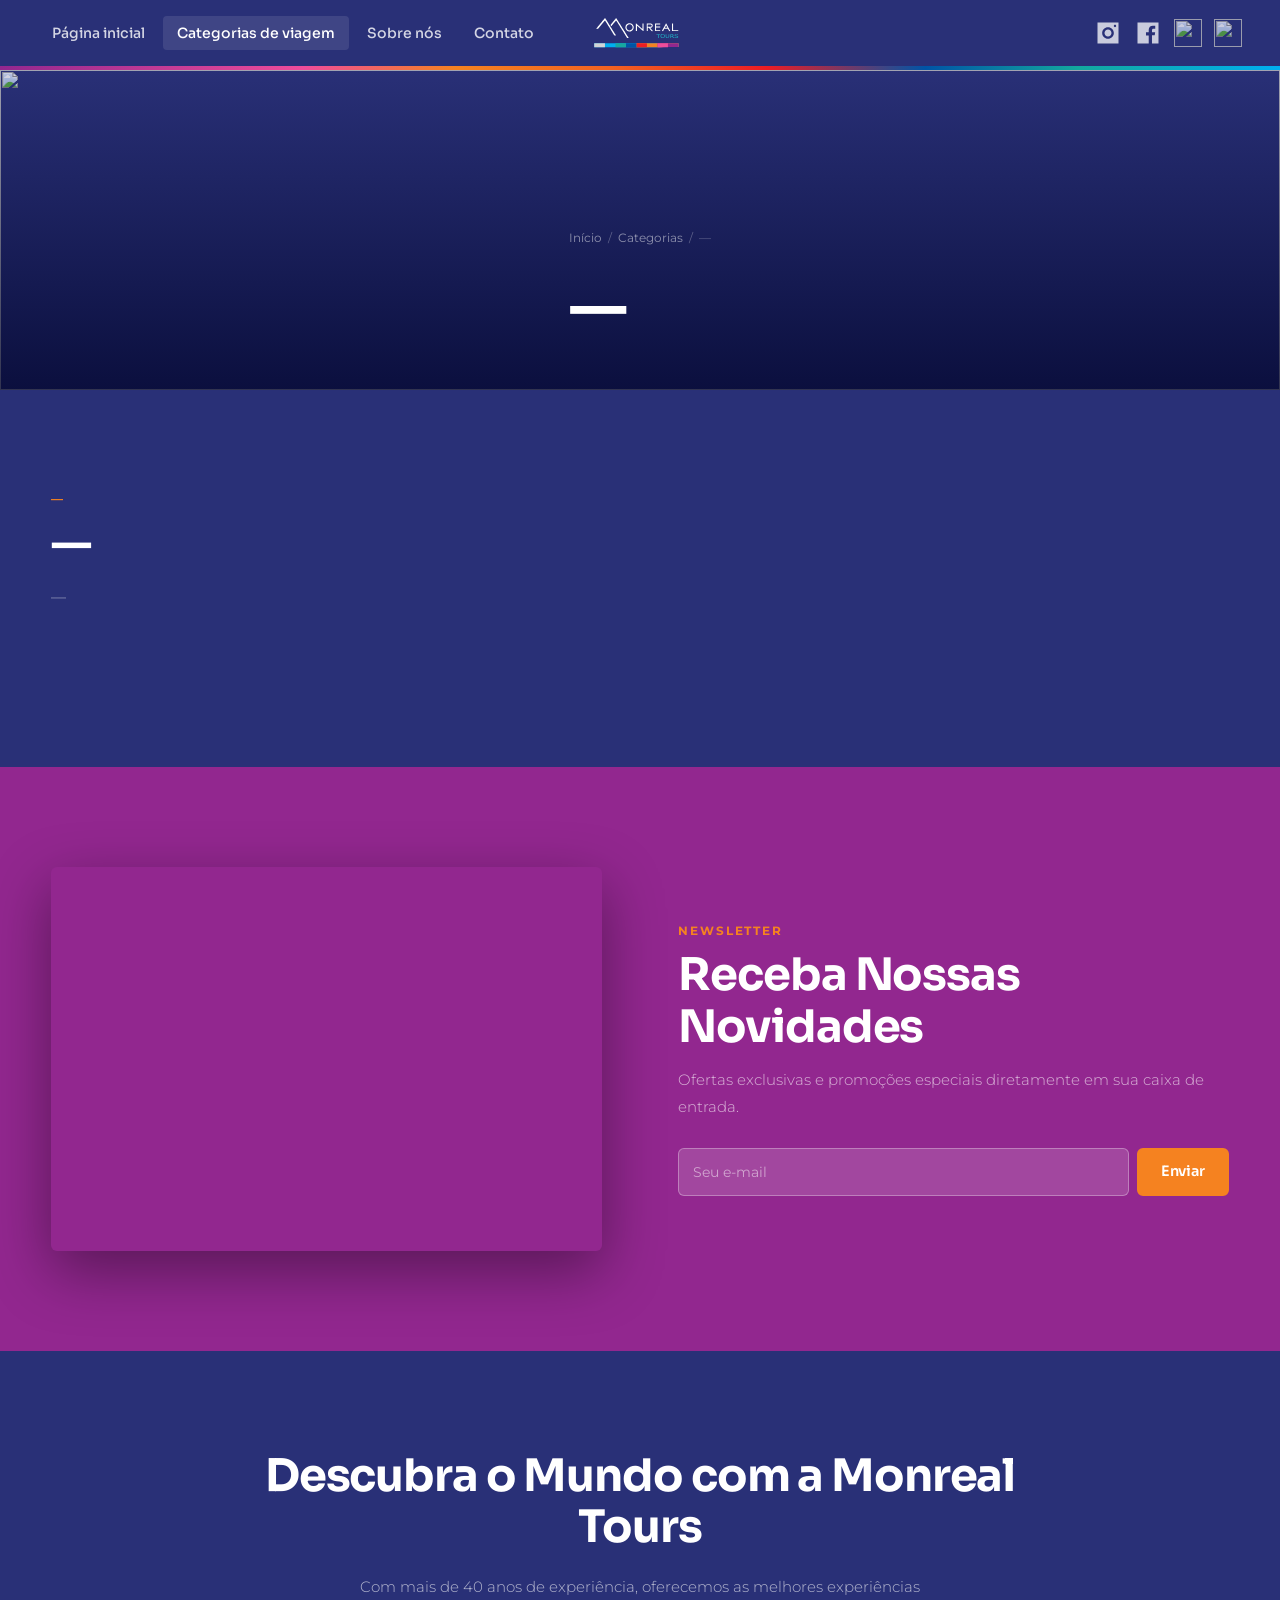
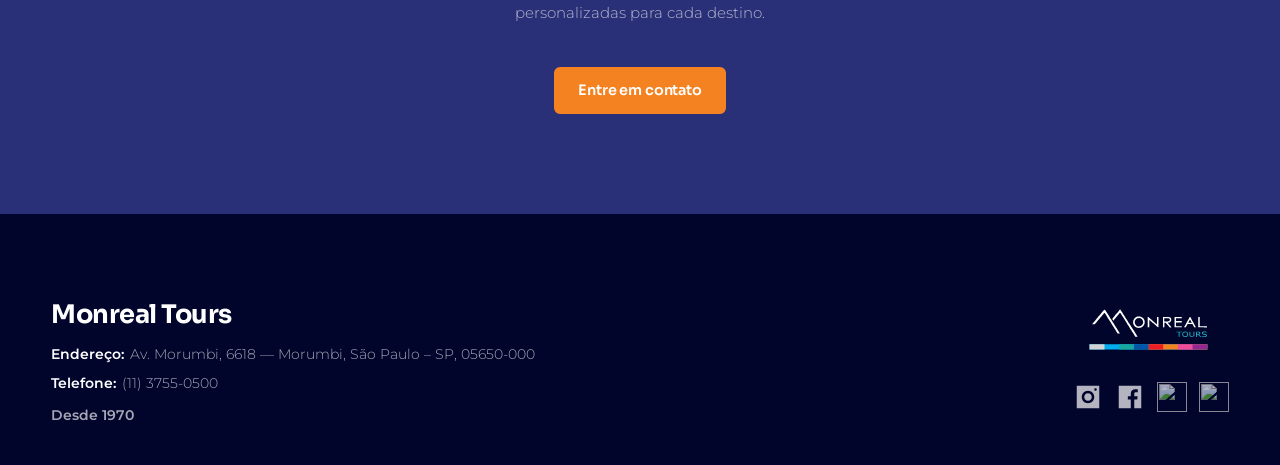
==== commit 96abcf5f: "Update categoria.html" ====
--- a/categoria.html
+++ b/categoria.html
@@ -131,8 +131,8 @@
   </div>
 </footer>
 
-<script src="assets/js/data.js"></script>
-<script src="assets/js/main.js"></script>
+<script src="data.js"></script>
+<script src="main.js"></script>
 <script>
 (function() {
   const params = new URLSearchParams(location.search);
--- a/style.css
+++ b/style.css
@@ -156,7 +156,7 @@
 .nl-collage__strip img{flex:1;object-fit:cover;min-width:0}
 .nl-form{display:flex;flex-direction:column;gap:28px}
 .nl-input-row{display:flex;gap:8px}
-.nl-input-row input{flex:1;height:40px;padding:0 14px;background:rgba(255,255,255,.15);border:1.5px solid rgba(255,255,255,.3);border-radius:var(--r);font-family:var(--ff-body);font-size:.9rem;color:#fff;outline:none;transition:border-color .2s}
+.nl-input-row input{flex:1;height:47.3px;padding:0 14px;background:rgba(255,255,255,.15);border:1.5px solid rgba(255,255,255,.3);border-radius:var(--r);font-family:var(--ff-body);font-size:.9rem;color:#fff;outline:none;transition:border-color .2s}
 .nl-input-row input::placeholder{color:rgba(255,255,255,.5)}
 .nl-input-row input:focus{border-color:#fff}
 
